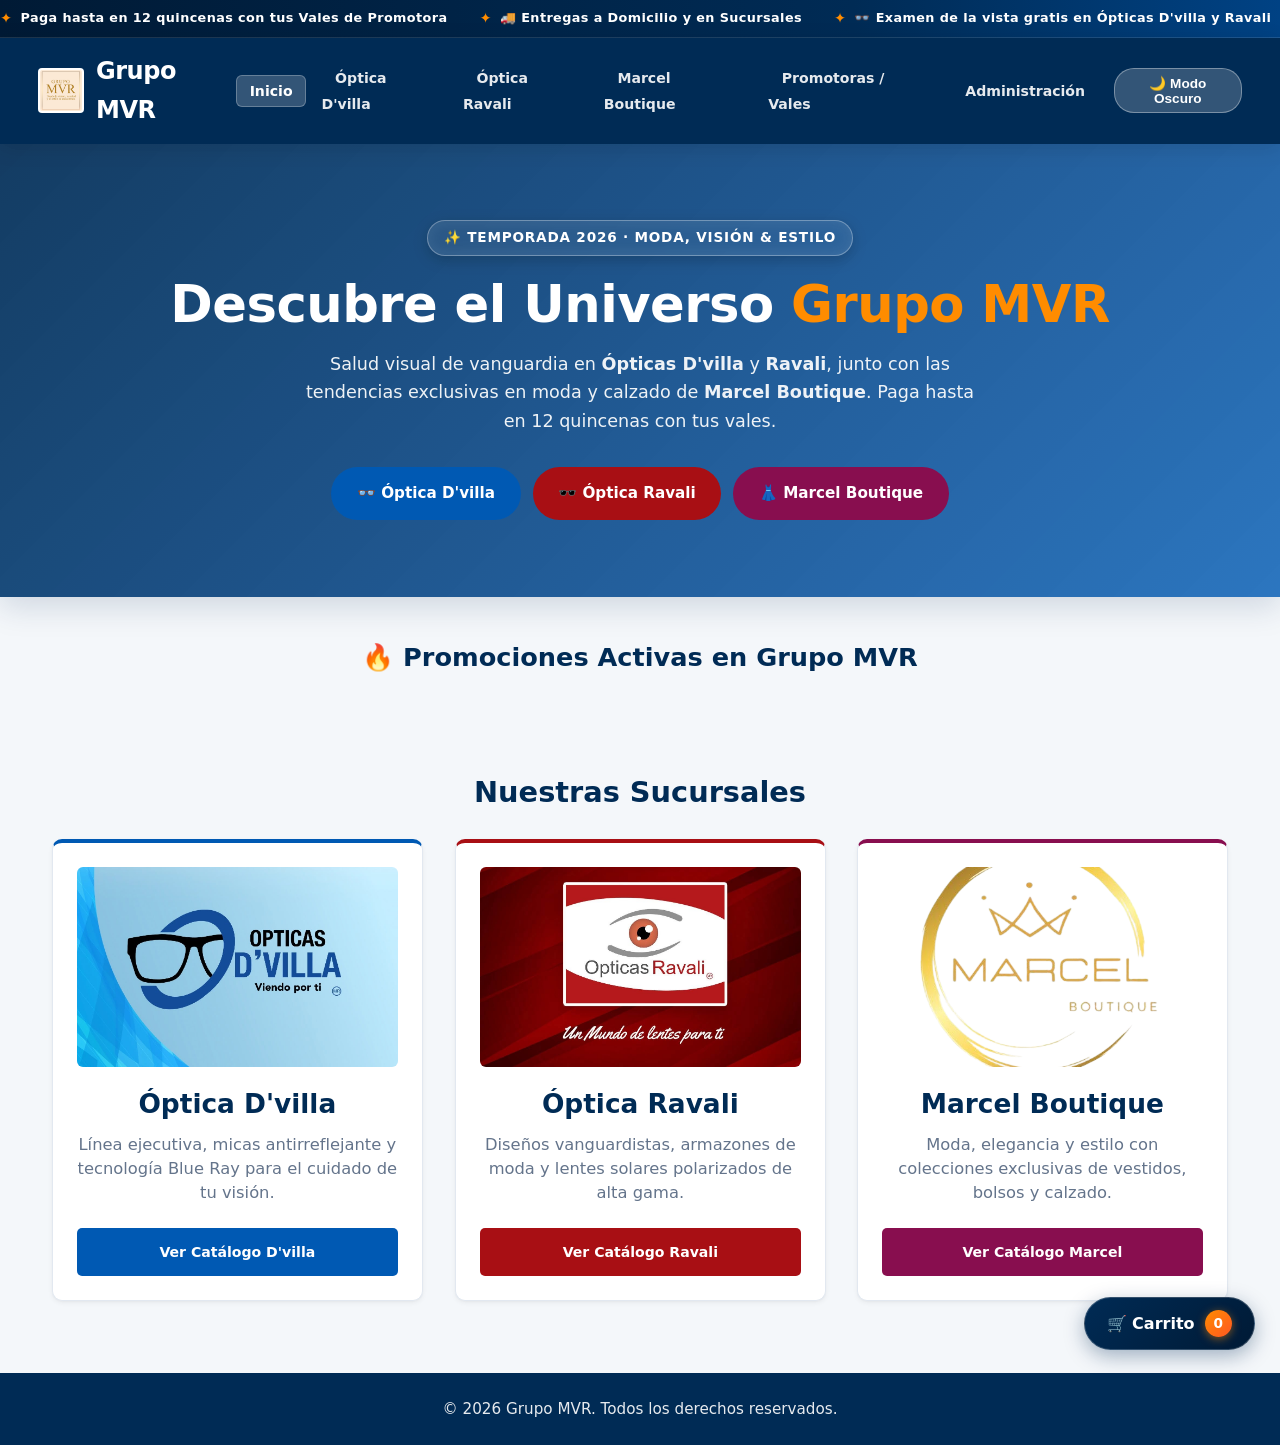
==== index.html @ c23184fb "Optimizacion responsive movil para panel admin, modales y cache-busting v3.1" ====
<!DOCTYPE html>
<html lang="es">
<head>
    <meta charset="UTF-8">
    <meta name="viewport" content="width=device-width, initial-scale=1.0">
    <title>Grupo MVR | Inicio</title>
    <link rel="manifest" href="manifest.json">
    <meta name="theme-color" content="#002b55">
    <link rel="stylesheet" href="CSS/opticas-styles.css?v=3.1">
</head>
<body>

    <!-- ENCABEZADO PRINCIPAL -->
    <header class="main-header" style="background-color: #002b55;">
        <div class="logo">
            <a href="index.html" style="display: flex; align-items: center; gap: 12px; text-decoration: none;">
                <img src="mvr.jpg" onerror="this.onerror=null; this.src='mvr.png';" alt="Logo Grupo MVR" style="height: 45px; width: auto; object-fit: contain; border-radius: 4px; background: white; padding: 2px;">
                <h1 style="margin: 0; font-size: 1.5rem; color: white;">Grupo MVR</h1>
            </a>
        </div>
        <nav class="main-nav">
            <ul>
                <li><a href="index.html" class="active">Inicio</a></li>
                <li><a href="D´villa.html">Óptica D'villa</a></li>
                <li><a href="Ravali.html">Óptica Ravali</a></li>
                <li><a href="Marcel.html">Marcel Boutique</a></li>
                <li><a href="Promotoras.html">Promotoras / Vales</a></li>
                <li><a href="Admin.html">Administración</a></li>
            </ul>
        </nav>
    </header>

    <!-- BANNER DE BIENVENIDA CON HERO INMERSIVO -->
    <section class="hero-luxury-wrapper">
        <div class="badge-hero-pulsing">✨ Temporada 2026 · Moda, Visión & Estilo</div>
        <h2 style="font-size: clamp(2rem, 5vw, 3.2rem); font-weight: 900; margin: 0 0 1rem 0; line-height: 1.15; letter-spacing: -0.5px;">
            Descubre el Universo <span style="color: #ff8c00;">Grupo MVR</span>
        </h2>
        <p style="font-size: 1.1rem; max-width: 680px; margin: 0 auto 2rem auto; opacity: 0.92; line-height: 1.6;">
            Salud visual de vanguardia en <strong>Ópticas D'villa</strong> y <strong>Ravali</strong>, junto con las tendencias exclusivas en moda y calzado de <strong>Marcel Boutique</strong>. Paga hasta en 12 quincenas con tus vales.
        </p>
        <div style="display: flex; gap: 12px; justify-content: center; flex-wrap: wrap;">
            <a href="D´villa.html" class="btn btn-shimmer-shine" style="background-color: #0059b3; color: white; padding: 0.9rem 1.6rem; border-radius: 30px; text-decoration: none; font-weight: 800; font-size: 0.95rem;">
                👓 Óptica D'villa
            </a>
            <a href="Ravali.html" class="btn btn-shimmer-shine" style="background-color: #a80f14; color: white; padding: 0.9rem 1.6rem; border-radius: 30px; text-decoration: none; font-weight: 800; font-size: 0.95rem;">
                🕶️ Óptica Ravali
            </a>
            <a href="Marcel.html" class="btn btn-shimmer-shine" style="background-color: #880e4f; color: white; padding: 0.9rem 1.6rem; border-radius: 30px; text-decoration: none; font-weight: 800; font-size: 0.95rem;">
                👗 Marcel Boutique
            </a>
        </div>
    </section>

    <!-- CONTENEDOR DINÁMICO DE PROMOCIONES GLOBALES EN EL INICIO -->
    <div style="max-width: 1000px; margin: 2.5rem auto; padding: 0 1rem;">
        <h3 style="text-align: center; color: var(--color-primary); margin-bottom: 1.2rem; font-size: 1.6rem; font-weight: 800;">🔥 Promociones Activas en Grupo MVR</h3>
        <div id="contenedorPromosInicio"></div>
    </div>

    <!-- SECCIÓN DE SUCURSALES -->
    <main>
        <h3 style="text-align: center; color: #002b55; margin-top: 2rem; font-size: 1.8rem;">Nuestras Sucursales</h3>
        <section class="grid-sucursales">
            
            <!-- ÓPTICA D'VILLA -->
            <div class="card-sucursal" style="border-top: 4px solid #0059b3;">
                <div>
                    <img src="dvilla.jpg" onerror="this.src='https://via.placeholder.com/300x200?text=Optica+Dvilla'" alt="Óptica D'villa">
                    <h3>Óptica D'villa</h3>
                    <p>Línea ejecutiva, micas antirreflejante y tecnología Blue Ray para el cuidado de tu visión.</p>
                </div>
                <div>
                    <a href="D´villa.html" class="btn" style="background-color: #0059b3; color: white; display: block; padding: 0.8rem; text-decoration: none; border-radius: 5px; font-weight: bold;">Ver Catálogo D'villa</a>
                </div>
            </div>

            <!-- Óptica RAVALI -->
            <div class="card-sucursal" style="border-top: 4px solid #a80f14;">
                <div>
                    <img src="ravali.jpg" onerror="this.src='https://via.placeholder.com/300x200?text=Optica+Ravali'" alt="Óptica Ravali">
                    <h3>Óptica Ravali</h3>
                    <p>Diseños vanguardistas, armazones de moda y lentes solares polarizados de alta gama.</p>
                </div>
                <div>
                    <a href="Ravali.html" class="btn" style="background-color: #a80f14; color: white; display: block; padding: 0.8rem; text-decoration: none; border-radius: 5px; font-weight: bold;">Ver Catálogo Ravali</a>
                </div>
            </div>

            <!-- MARCEL BOUTIQUE -->
            <div class="card-sucursal" style="border-top: 4px solid #880e4f;">
                <div>
                    <img src="marcel.png" onerror="this.src='https://via.placeholder.com/300x200?text=Marcel+Boutique'" alt="Marcel Boutique">
                    <h3>Marcel Boutique</h3>
                    <p>Moda, elegancia y estilo con colecciones exclusivas de vestidos, bolsos y calzado.</p>
                </div>
                <div>
                    <a href="Marcel.html" class="btn" style="background-color: #880e4f; color: white; display: block; padding: 0.8rem; text-decoration: none; border-radius: 5px; font-weight: bold;">Ver Catálogo Marcel</a>
                </div>
            </div>

        </section>
    </main>

    <!-- BOTÓN Y MODAL FLOTANTE DEL CARRITO GLOBAL -->
    <div id="btnFlotanteCarrito" class="btn-flotante-carrito" onclick="abrirCarritoGlobal()">
        🛒 Carrito <span id="contadorCarrito" class="contador-carrito">0</span>
    </div>

    <div id="modalCarritoGlobal" class="modal-overlay">
        <div class="modal-content">
            <span class="cerrar-modal" onclick="cerrarCarritoGlobal()">&times;</span>
            <h3 style="color: var(--color-primary); margin-top: 0; font-size: 1.4rem;">🛍️ Tu Carrito Global MVR</h3>
            
            <div id="listaProductosCarrito" style="margin: 1rem 0; max-height: 250px; overflow-y: auto; border-bottom: 1px solid var(--color-border); padding-bottom: 1rem;">
                <!-- Productos del carrito -->
            </div>

            <div style="display: flex; justify-content: space-between; font-size: 1.2rem; font-weight: bold; color: var(--color-primary); margin-bottom: 1.5rem;">
                <span>Total a Pagar:</span>
                <span id="totalCarritoMxn" style="color: var(--color-primary);">$0.00 MXN</span>
            </div>

            <div style="display: flex; flex-direction: column; gap: 10px;">
                <button class="btn btn-secondary" onclick="enviarPedidoWhatsApp()" style="font-size: 1rem; width: 100%;">
                    💬 Enviar Pedido por WhatsApp
                </button>
                <button class="btn" onclick="vaciarCarrito()" style="background-color: #a80f14; color: white; font-size: 0.9rem; width: 100%;">
                    🗑️ Vaciar Carrito
                </button>
            </div>
        </div>
    </div>

    <!-- PIE DE PÁGINA -->
    <footer style="background-color: #002b55; color: #ffffff; text-align: center; padding: 1.5rem 0; margin-top: 3rem;">
        <p style="margin: 0; font-size: 0.95rem;">&copy; 2026 Grupo MVR. Todos los derechos reservados.</p>
    </footer>

    <!-- SCRIPT CENTRALIZADO Y CARGA DE PROMOS EN EL INICIO -->
    <script src="js/api.js?v=3.1"></script>
    <script>
        window.addEventListener('DOMContentLoaded', async () => {
            const contenedor = document.getElementById('contenedorPromosInicio');
            if (!contenedor) return;

            try {
                let promos = await consumirAPI('obtenerPromociones');
                if (promos) {
                    let promosActivas = promos.filter(p => p.estado === "Activa");

                    if (promosActivas.length > 0) {
                        let htmlPromos = "";
                        promosActivas.forEach(p => {
                            let colorFondo = "#002b55";
                            if (p.sucursal === "Óptica Ravali") colorFondo = "#a80f14";
                            else if (p.sucursal === "Marcel Boutique") colorFondo = "#880e4f";
                            else if (p.sucursal === "Óptica D'villa") colorFondo = "#0059b3";

                            htmlPromos += `
                                <div style="background: ${colorFondo}; color: white; padding: 1.2rem; border-radius: 8px; margin-bottom: 1rem; box-shadow: 0 4px 10px rgba(0,0,0,0.15); display: flex; justify-content: space-between; align-items: center; flex-wrap: wrap; gap: 10px;">
                                    <div>
                                        <span style="background: #ff8c00; padding: 3px 8px; border-radius: 4px; font-size: 0.75rem; font-weight: bold; text-transform: uppercase;">${p.sucursal}</span>
                                        <h4 style="margin: 6px 0 3px 0; font-size: 1.2rem; color: #ffffff;">${p.titulo}</h4>
                                        <p style="margin: 0; font-size: 0.9rem; opacity: 0.9; color: #ffffff;">${p.descripcion}</p>
                                    </div>
                                    <a href="${p.sucursal === 'Óptica Ravali' ? 'Ravali.html' : (p.sucursal === 'Marcel Boutique' ? 'Marcel.html' : 'D´villa.html')}" style="background: white; color: ${colorFondo}; padding: 0.5rem 1rem; border-radius: 4px; text-decoration: none; font-weight: bold; font-size: 0.85rem;">Ver Sucursal &rarr;</a>
                                </div>`;
                        });
                        contenedor.innerHTML = htmlPromos;
                    } else {
                        contenedor.innerHTML = `<p style="text-align: center; color: #777; font-size: 0.95rem;">No hay promociones activas por el momento. ¡Consulta más tarde!</p>`;
                    }
                }
            } catch (error) {
                console.error("Error al cargar promociones en inicio", error);
            }
        });

        window.onclick = function(event) {
            const modalCarrito = document.getElementById('modalCarritoGlobal');
            if (event.target === modalCarrito) modalCarrito.style.display = 'none';
        };
    </script>

</body>
</html>
---- CSS/opticas-styles.css ----
/* ==========================================================================
   GRUPO MVR - SISTEMA DE DISEÑO FLUIDO Y MODERNO
   Ópticas D'villa | Óptica Ravali | Marcel Boutique | Promotoras | Admin
   ========================================================================== */

/* --------------------------------------------------------------------------
   1. VARIABLES DE DISEÑO (DESIGN TOKENS)
   -------------------------------------------------------------------------- */
:root {
    /* Identidad Corporativa Grupo MVR */
    --color-mvr-primary: #002b55;
    --color-mvr-secondary: #0059b3;
    --color-mvr-accent: #ff8c00;
    --color-mvr-success: #008060;
    
    /* Tokens Activos (por defecto Grupo MVR) */
    --color-primary: #002b55;
    --color-primary-hover: #001a35;
    --color-primary-rgb: 0, 43, 85;
    --color-primary-light: #e6f0fa;
    --color-primary-subtle: rgba(0, 43, 85, 0.08);
    --color-accent: #ff8c00;
    --color-accent-hover: #e07b00;
    --color-accent-rgb: 255, 140, 0;

    /* Sucursal: Óptica D'villa (Azul Clínico Ejecutivo) */
    --color-dvilla: #0059b3;
    --color-dvilla-hover: #004080;
    --color-dvilla-rgb: 0, 89, 179;
    --color-dvilla-light: #eef6ff;

    /* Sucursal: Óptica Ravali (Rojo Rubí Vanguardista) */
    --color-ravali: #a80f14;
    --color-ravali-hover: #7f0a0d;
    --color-ravali-rgb: 168, 15, 20;
    --color-ravali-light: #fdf2f2;

    /* Sucursal: Marcel Boutique (Magenta & Borgoña Elegante) */
    --color-marcel: #880e4f;
    --color-marcel-hover: #560027;
    --color-marcel-rgb: 136, 14, 79;
    --color-marcel-light: #fce4ec;

    /* Escala de Neutros y Superficies */
    --color-bg-app: #f4f7fa;
    --color-bg-card: #ffffff;
    --color-bg-subtle: #f8fafc;
    --color-text-main: #1e293b;
    --color-text-muted: #64748b;
    --color-text-light: #94a3b8;
    --color-border: #e2e8f0;
    --color-border-subtle: #f1f5f9;

    /* Tipografía Fluida (clamp) */
    --font-family: system-ui, -apple-system, BlinkMacSystemFont, "Segoe UI", Roboto, "Helvetica Neue", Arial, sans-serif;
    --font-size-hero: clamp(1.85rem, 4vw + 1rem, 2.6rem);
    --font-size-h1: clamp(1.45rem, 3vw + 0.5rem, 2rem);
    --font-size-h2: clamp(1.25rem, 2vw + 0.4rem, 1.65rem);
    --font-size-h3: clamp(1.05rem, 1.5vw + 0.3rem, 1.3rem);
    --font-size-body: clamp(0.92rem, 0.8vw + 0.5rem, 1.02rem);
    --font-size-sm: clamp(0.8rem, 0.6vw + 0.45rem, 0.88rem);

    /* Espaciado Fluido */
    --spacing-xs: clamp(0.25rem, 0.5vw, 0.45rem);
    --spacing-sm: clamp(0.5rem, 1vw, 0.75rem);
    --spacing-md: clamp(1rem, 2vw, 1.5rem);
    --spacing-lg: clamp(1.5rem, 3vw, 2.5rem);
    --spacing-xl: clamp(2.5rem, 4vw, 4rem);

    /* Sistema de Elevación Multicapa (Ambient + Key Shadows) */
    --shadow-xs: 0 1px 2px rgba(0, 0, 0, 0.04);
    --shadow-sm: 0 2px 5px rgba(0, 0, 0, 0.05), 0 1px 2px rgba(0, 0, 0, 0.03);
    --shadow-md: 0 6px 16px rgba(0, 0, 0, 0.07), 0 2px 4px rgba(0, 0, 0, 0.04);
    --shadow-lg: 0 12px 28px rgba(0, 0, 0, 0.09), 0 4px 10px rgba(0, 0, 0, 0.05);
    --shadow-xl: 0 20px 38px rgba(0, 0, 0, 0.12), 0 8px 16px rgba(0, 0, 0, 0.06);
    --shadow-2xl: 0 25px 50px -12px rgba(0, 0, 0, 0.25), 0 10px 20px -5px rgba(0, 0, 0, 0.15);
    --shadow-glow: 0 0 20px rgba(var(--color-primary-rgb), 0.28);
    --shadow-glow-accent: 0 0 20px rgba(var(--color-accent-rgb), 0.35);

    /* Esquinas y Bordes */
    --radius-sm: 6px;
    --radius-md: 10px;
    --radius-lg: 16px;
    --radius-xl: 22px;
    --radius-full: 9999px;

    /* Curvas de Transición Modernas */
    --ease-spring: cubic-bezier(0.34, 1.56, 0.64, 1);
    --ease-smooth: cubic-bezier(0.25, 0.8, 0.25, 1);
    --ease-out-expo: cubic-bezier(0.16, 1, 0.3, 1);
    --duration-fast: 0.18s;
    --duration-normal: 0.3s;
    --duration-slow: 0.5s;
}

/* --------------------------------------------------------------------------
   MODO OSCURO / DARK MODE LUXURY
   -------------------------------------------------------------------------- */
[data-theme="dark"] {
    --color-bg-app: #080e1e;
    --color-bg-card: #0f1935;
    --color-bg-subtle: #0b1329;
    --color-text-main: #f8fafc;
    --color-text-muted: #94a3b8;
    --color-text-light: #64748b;
    --color-border: #1e294b;
    --color-border-subtle: #172342;
    --shadow-sm: 0 2px 5px rgba(0, 0, 0, 0.4);
    --shadow-md: 0 6px 16px rgba(0, 0, 0, 0.5);
    --shadow-lg: 0 12px 28px rgba(0, 0, 0, 0.6);
}

[data-theme="dark"] body {
    background-color: var(--color-bg-app);
    color: var(--color-text-main);
}

[data-theme="dark"] .main-header {
    background-color: #050a17 !important;
    border-bottom: 1px solid #1e294b;
}

[data-theme="dark"] .hero {
    background-color: #0b1329 !important;
    color: #f8fafc !important;
}

[data-theme="dark"] .card-producto, 
[data-theme="dark"] .card-sucursal,
[data-theme="dark"] .form-container,
[data-theme="dark"] .cartera-container,
[data-theme="dark"] .card-resumen,
[data-theme="dark"] .modal-content,
[data-theme="dark"] .kpi-card-promotora,
[data-theme="dark"] .search-toolbar-box {
    background-color: var(--color-bg-card) !important;
    border-color: var(--color-border) !important;
    color: var(--color-text-main) !important;
}

[data-theme="dark"] .tabla-admin,
[data-theme="dark"] .tabla-cartera,
[data-theme="dark"] .tabla-quincenas {
    background-color: var(--color-bg-card) !important;
    color: var(--color-text-main) !important;
}

[data-theme="dark"] .tabla-admin th,
[data-theme="dark"] .tabla-cartera th,
[data-theme="dark"] .tabla-quincenas th {
    background-color: #050a17 !important;
    color: #94a3b8 !important;
}

[data-theme="dark"] .tabla-admin td,
[data-theme="dark"] .tabla-cartera td,
[data-theme="dark"] .tabla-quincenas td {
    border-color: #1e294b !important;
}

[data-theme="dark"] input,
[data-theme="dark"] select,
[data-theme="dark"] textarea {
    background-color: #0b1329 !important;
    color: #f8fafc !important;
    border-color: #1e294b !important;
}

/* --------------------------------------------------------------------------
   2. TEMATIZACIÓN MODULAR POR SUCURSAL
   -------------------------------------------------------------------------- */
/* Óptica D'villa */
body.pagina-dvilla, .tema-dvilla {
    --color-primary: var(--color-dvilla);
    --color-primary-hover: var(--color-dvilla-hover);
    --color-primary-rgb: var(--color-dvilla-rgb);
    --color-primary-light: var(--color-dvilla-light);
}

/* Óptica Ravali */
body.pagina-ravali, .tema-ravali {
    --color-primary: var(--color-ravali);
    --color-primary-hover: var(--color-ravali-hover);
    --color-primary-rgb: var(--color-ravali-rgb);
    --color-primary-light: var(--color-ravali-light);
}

/* Marcel Boutique */
body.pagina-marcel, .tema-marcel {
    --color-primary: var(--color-marcel);
    --color-primary-hover: var(--color-marcel-hover);
    --color-primary-rgb: var(--color-marcel-rgb);
    --color-primary-light: var(--color-marcel-light);
}

/* Portal de Promotoras */
body.pagina-promotoras {
    --color-primary: var(--color-mvr-primary);
    --color-primary-hover: #001a35;
    --color-primary-rgb: 0, 43, 85;
    --color-primary-light: #e6f0fa;
}

/* Panel de Administración */
body.pagina-admin {
    --color-primary: var(--color-mvr-primary);
    --color-primary-hover: #001a35;
    --color-primary-rgb: 0, 43, 85;
    --color-primary-light: #f0f4f8;
}

/* --------------------------------------------------------------------------
   3. RESET Y ESTILOS BASE
   -------------------------------------------------------------------------- */
*, *::before, *::after {
    box-sizing: border-box;
    margin: 0;
    padding: 0;
}

html {
    scroll-behavior: smooth;
    text-size-adjust: 100%;
    -webkit-text-size-adjust: 100%;
}

body {
    font-family: var(--font-family);
    font-size: var(--font-size-body);
    line-height: 1.6;
    color: var(--color-text-main);
    background-color: var(--color-bg-app);
    min-height: 100vh;
    display: flex;
    flex-direction: column;
    overflow-x: hidden;
    -webkit-font-smoothing: antialiased;
    -moz-osx-font-smoothing: grayscale;
    animation: pageFadeIn 0.4s var(--ease-out-expo) forwards;
}

main {
    flex: 1 0 auto;
}

img {
    max-width: 100%;
    height: auto;
    display: block;
}

/* Enfoque accesible */
:focus-visible {
    outline: 2px solid var(--color-primary);
    outline-offset: 2px;
}

/* --------------------------------------------------------------------------
   4. ENCABEZADO Y NAVEGACIÓN FLUIDA
   -------------------------------------------------------------------------- */
.main-header {
    background-color: var(--color-mvr-primary);
    color: #ffffff;
    display: flex;
    justify-content: space-between;
    align-items: center;
    padding: 0.9rem clamp(1rem, 3vw, 2.5rem);
    box-shadow: 0 4px 20px rgba(0, 0, 0, 0.12);
    position: sticky;
    top: 0;
    z-index: 100;
    transition: background-color var(--duration-normal) var(--ease-smooth);
}

body.pagina-dvilla .main-header {
    background-color: #003366;
}

body.pagina-ravali .main-header {
    background-color: #7f0a0d;
}

body.pagina-marcel .main-header {
    background-color: #560027;
}

.main-header .logo h1 {
    font-size: var(--font-size-h1);
    color: #ffffff;
    font-weight: 700;
    letter-spacing: -0.02em;
}

.main-nav ul {
    display: flex;
    list-style: none;
    gap: clamp(0.5rem, 1.2vw, 1.25rem);
    align-items: center;
    margin: 0;
    padding: 0;
}

.main-nav a {
    color: rgba(255, 255, 255, 0.9);
    text-decoration: none;
    font-weight: 600;
    font-size: var(--font-size-sm);
    padding: 0.5rem 0.85rem;
    border-radius: var(--radius-sm);
    transition: all var(--duration-fast) var(--ease-smooth);
    position: relative;
}

.main-nav a:hover {
    color: #ffffff;
    background-color: rgba(255, 255, 255, 0.12);
    transform: translateY(-1px);
}

.main-nav a.active {
    color: #ffffff;
    background-color: rgba(255, 255, 255, 0.2);
    box-shadow: inset 0 0 0 1px rgba(255, 255, 255, 0.25);
}

/* --------------------------------------------------------------------------
   5. SECCIÓN HERO FLUIDA
   -------------------------------------------------------------------------- */
.hero {
    background-color: var(--color-primary-light);
    padding: clamp(2.5rem, 5vw, 4.5rem) clamp(1rem, 3vw, 2rem);
    text-align: center;
    border-bottom: 1px solid rgba(var(--color-primary-rgb), 0.15);
    position: relative;
    overflow: hidden;
}

.hero h2 {
    font-size: var(--font-size-hero);
    margin-bottom: 0.6rem;
    color: var(--color-primary);
    font-weight: 800;
    letter-spacing: -0.025em;
    line-height: 1.2;
}

.hero p {
    font-size: var(--font-size-body);
    color: var(--color-text-muted);
    max-width: 720px;
    margin: 0 auto;
}

.hero-btns {
    margin-top: var(--spacing-md);
    display: flex;
    justify-content: center;
    gap: 1rem;
    flex-wrap: wrap;
}

/* --------------------------------------------------------------------------
   6. CONTENEDORES Y REJILLAS FLUIDAS (GRIDS)
   -------------------------------------------------------------------------- */
.grid-sucursales, 
.grid-productos, 
.dashboard-grid {
    display: grid;
    grid-template-columns: repeat(auto-fit, minmax(280px, 1fr));
    gap: clamp(1.25rem, 2.5vw, 2rem);
    padding: var(--spacing-md) clamp(1rem, 2.5vw, 2rem);
    max-width: 1240px;
    margin: 0 auto;
    width: 100%;
}

.grid-pagos {
    display: grid;
    grid-template-columns: repeat(auto-fit, minmax(290px, 1fr));
    gap: clamp(1.2rem, 2vw, 2rem);
    margin-top: var(--spacing-md);
    max-width: 1200px;
    margin-left: auto;
    margin-right: auto;
}

/* --------------------------------------------------------------------------
   7. TARJETAS CON ANIMACIÓN DE ENTRADA Y ELEVACIÓN EN HOVER
   -------------------------------------------------------------------------- */

@keyframes cardSlideUp {
    from {
        opacity: 0;
        transform: translate3d(0, 24px, 0) scale(0.98);
    }
    to {
        opacity: 1;
        transform: translate3d(0, 0, 0) scale(1);
    }
}

.card-producto:nth-child(1), .card-sucursal:nth-child(1) { animation-delay: 0.04s; }
.card-producto:nth-child(2), .card-sucursal:nth-child(2) { animation-delay: 0.08s; }
.card-producto:nth-child(3), .card-sucursal:nth-child(3) { animation-delay: 0.12s; }
.card-producto:nth-child(4), .card-sucursal:nth-child(4) { animation-delay: 0.16s; }
.card-producto:nth-child(5) { animation-delay: 0.20s; }
.card-producto:nth-child(6) { animation-delay: 0.24s; }
.card-producto:nth-child(7) { animation-delay: 0.28s; }
.card-producto:nth-child(8) { animation-delay: 0.32s; }
.card-producto:nth-child(9) { animation-delay: 0.36s; }
.card-producto:nth-child(10) { animation-delay: 0.40s; }
.card-producto:nth-child(11) { animation-delay: 0.44s; }
.card-producto:nth-child(12) { animation-delay: 0.48s; }

.card-producto {
    background: var(--color-bg-card);
    border: 1px solid var(--color-border);
    border-top: 4px solid var(--color-primary);
    border-radius: var(--radius-md);
    padding: 1.25rem;
    text-align: center;
    box-shadow: var(--shadow-sm);
    display: flex;
    flex-direction: column;
    justify-content: space-between;
    position: relative;
    overflow: hidden;
    animation: cardSlideUp 0.5s var(--ease-out-expo) both;
    transition: transform var(--duration-normal) var(--ease-smooth),
                box-shadow var(--duration-normal) var(--ease-smooth),
                border-color var(--duration-normal) var(--ease-smooth);
    will-change: transform, box-shadow;
}

.card-producto:hover {
    transform: translateY(-8px) scale(1.015);
    box-shadow: var(--shadow-xl), 0 0 0 1px rgba(var(--color-primary-rgb), 0.15);
    border-color: rgba(var(--color-primary-rgb), 0.3);
}

.img-container {
    width: 100%;
    height: 220px;
    overflow: hidden;
    border-radius: var(--radius-sm);
    margin-bottom: 1rem;
    background-color: var(--color-bg-subtle);
    position: relative;
}

.card-producto img {
    width: 100%;
    height: 100%;
    object-fit: cover;
    transition: transform 0.6s var(--ease-smooth), filter 0.6s var(--ease-smooth);
    will-change: transform;
}

.card-producto:hover img {
    transform: scale(1.08);
}

.card-producto h3 {
    margin: 0.5rem 0 0.35rem 0;
    color: var(--color-text-main);
    font-size: var(--font-size-h3);
    font-weight: 700;
}

.card-producto p {
    color: var(--color-text-muted);
    font-size: var(--font-size-sm);
    line-height: 1.45;
    margin-bottom: 1rem;
}

.precio {
    font-size: 1.35rem;
    color: var(--color-primary);
    font-weight: 800;
    margin-bottom: 1rem;
    letter-spacing: -0.01em;
}

.botones-card {
    display: flex;
    flex-direction: column;
    gap: 8px;
}

.card-sucursal {
    background: var(--color-bg-card);
    border: 1px solid var(--color-border);
    border-radius: var(--radius-md);
    padding: 1.5rem;
    text-align: center;
    box-shadow: var(--shadow-sm);
    display: flex;
    flex-direction: column;
    justify-content: space-between;
    position: relative;
    overflow: hidden;
    animation: cardSlideUp 0.5s var(--ease-out-expo) both;
    transition: transform var(--duration-normal) var(--ease-smooth),
                box-shadow var(--duration-normal) var(--ease-smooth),
                border-color var(--duration-normal) var(--ease-smooth);
}

.card-sucursal:hover {
    transform: translateY(-8px) scale(1.015);
    box-shadow: var(--shadow-xl);
}

.card-sucursal img {
    width: 100%;
    height: 200px;
    object-fit: cover;
    border-radius: var(--radius-sm);
    margin-bottom: 1rem;
    transition: transform 0.6s var(--ease-smooth);
}

.card-sucursal:hover img {
    transform: scale(1.06);
}

.card-sucursal h3 {
    margin: 0.5rem 0;
    color: var(--color-primary);
    font-size: var(--font-size-h2);
    font-weight: 700;
}

.card-sucursal p {
    color: var(--color-text-muted);
    font-size: var(--font-size-body);
    line-height: 1.45;
    margin-bottom: 1.5rem;
}

.pago-item, .card-resumen {
    background: var(--color-bg-card);
    padding: 1.6rem;
    border-radius: var(--radius-md);
    border: 1px solid var(--color-border);
    box-shadow: var(--shadow-sm);
    text-align: left;
    transition: transform var(--duration-normal) var(--ease-smooth),
                box-shadow var(--duration-normal) var(--ease-smooth);
}

.pago-item:hover, .card-resumen:hover {
    transform: translateY(-5px);
    box-shadow: var(--shadow-lg);
}

.pago-item.destacado {
    border: 2px solid var(--color-mvr-success);
    background: #e6fffa;
}

/* --------------------------------------------------------------------------
   8. SISTEMA DE BOTONES Y FEEDBACK TÁCTIL/VISUAL
   -------------------------------------------------------------------------- */
.btn, 
.btn-primary, 
.btn-secondary, 
.btn-secundario, 
.btn-ubicacion-dvilla, 
.btn-ubicacion-ravali,
.btn-acordeon,
.btn-accion {
    display: inline-flex;
    align-items: center;
    justify-content: center;
    gap: 8px;
    padding: 0.75rem 1.4rem;
    text-decoration: none;
    border-radius: var(--radius-sm);
    font-weight: 700;
    font-size: var(--font-size-sm);
    cursor: pointer;
    border: none;
    position: relative;
    overflow: hidden;
    transition: transform var(--duration-fast) var(--ease-spring),
                box-shadow var(--duration-normal) var(--ease-smooth),
                background-color var(--duration-fast) ease,
                color var(--duration-fast) ease,
                filter var(--duration-fast) ease;
    user-select: none;
    -webkit-user-select: none;
}

.btn:hover, 
.btn-primary:hover, 
.btn-secondary:hover, 
.btn-secundario:hover,
.btn-ubicacion-dvilla:hover, 
.btn-ubicacion-ravali:hover,
.btn-accion:hover {
    transform: translateY(-3px) scale(1.015);
    box-shadow: 0 8px 18px rgba(0, 0, 0, 0.18);
    filter: brightness(1.06);
}

.btn:active, 
.btn-primary:active, 
.btn-secondary:active, 
.btn-secundario:active,
.btn-ubicacion-dvilla:active, 
.btn-ubicacion-ravali:active,
.btn-accion:active {
    transform: translateY(2px) scale(0.97);
    box-shadow: 0 2px 6px rgba(0, 0, 0, 0.12);
    filter: brightness(0.96);
}

.btn-primary { 
    background-color: var(--color-primary); 
    color: #ffffff; 
}

.btn-primary:hover {
    background-color: var(--color-primary-hover);
}

.btn-secondary { 
    background-color: var(--color-mvr-success); 
    color: #ffffff; 
}

.btn-secondary:hover {
    background-color: #005942;
}

.btn-secundario {
    background-color: var(--color-primary-light);
    color: var(--color-primary);
    border: 2px solid var(--color-primary);
    padding: 0.7rem 1rem;
}

.btn-secundario:hover {
    background-color: var(--color-primary);
    color: #ffffff;
}

/* --------------------------------------------------------------------------
   9. BARRA DE BÚSQUEDA Y FILTROS TIPO PÍLDORA
   -------------------------------------------------------------------------- */
.filtros-container {
    max-width: 900px;
    margin: var(--spacing-md) auto 0 auto;
    padding: 0 clamp(1rem, 2.5vw, 1.5rem);
    display: flex;
    flex-wrap: wrap;
    gap: 1rem;
    justify-content: space-between;
    align-items: center;
}

.buscador-input {
    flex: 1;
    min-width: 260px;
    padding: 0.85rem 1.2rem;
    border: 2px solid var(--color-border);
    border-radius: var(--radius-full);
    font-size: var(--font-size-body);
    font-family: inherit;
    background-color: #ffffff;
    color: var(--color-text-main);
    box-shadow: var(--shadow-xs);
    transition: border-color var(--duration-fast) ease,
                box-shadow var(--duration-fast) ease,
                transform var(--duration-fast) ease;
}

.buscador-input:focus {
    outline: none;
    border-color: var(--color-primary);
    box-shadow: 0 0 0 4px rgba(var(--color-primary-rgb), 0.18), var(--shadow-sm);
    transform: translateY(-1px);
}

.filtro-btns {
    display: flex;
    gap: 8px;
    background: #e2e8f0;
    padding: 4px;
    border-radius: var(--radius-full);
}

.btn-filtro {
    background: transparent;
    border: none;
    padding: 0.65rem 1.25rem;
    border-radius: var(--radius-full);
    font-weight: 700;
    font-size: var(--font-size-sm);
    color: var(--color-text-muted);
    cursor: pointer;
    transition: all var(--duration-fast) var(--ease-spring);
    user-select: none;
}

.btn-filtro:hover {
    color: var(--color-primary);
    background: rgba(255, 255, 255, 0.6);
    transform: translateY(-1px);
}

.btn-filtro.activo {
    background: var(--color-primary);
    color: #ffffff;
    box-shadow: 0 4px 12px rgba(var(--color-primary-rgb), 0.35);
    transform: scale(1.02);
}

.btn-filtro:active {
    transform: scale(0.96);
}

/* --------------------------------------------------------------------------
   10. VENTANAS MODALES CON ZOOM ELEGANTE Y BACKDROP BLUR
   -------------------------------------------------------------------------- */
@keyframes modalOverlayFade {
    from { opacity: 0; }
    to { opacity: 1; }
}

@keyframes modalZoomIn {
    from {
        opacity: 0;
        transform: scale(0.88) translateY(24px);
    }
    to {
        opacity: 1;
        transform: scale(1) translateY(0);
    }
}

.modal-overlay {
    display: none;
    position: fixed;
    inset: 0;
    width: 100%;
    height: 100%;
    background-color: rgba(10, 25, 47, 0.65);
    backdrop-filter: blur(8px);
    -webkit-backdrop-filter: blur(8px);
    z-index: 2000;
    justify-content: center;
    align-items: center;
    padding: 1rem;
    animation: modalOverlayFade 0.25s var(--ease-smooth) forwards;
}

.modal-content {
    background-color: #ffffff;
    padding: clamp(1.5rem, 3vw, 2.2rem);
    border-radius: var(--radius-lg);
    max-width: 480px;
    width: 100%;
    position: relative;
    box-shadow: var(--shadow-2xl);
    border-top: 5px solid var(--color-primary);
    animation: modalZoomIn 0.35s var(--ease-spring) forwards;
    max-height: 90vh;
    overflow-y: auto;
}

.cerrar-modal {
    position: absolute;
    top: 14px;
    right: 18px;
    width: 34px;
    height: 34px;
    display: flex;
    align-items: center;
    justify-content: center;
    border-radius: var(--radius-full);
    background: #f1f5f9;
    font-size: 1.4rem;
    font-weight: bold;
    color: #64748b;
    cursor: pointer;
    transition: all var(--duration-fast) var(--ease-smooth);
    line-height: 1;
}

.cerrar-modal:hover {
    background-color: rgba(var(--color-primary-rgb), 0.12);
    color: var(--color-primary);
    transform: rotate(90deg) scale(1.12);
}

.cerrar-modal:active {
    transform: rotate(90deg) scale(0.92);
}

.promo-box {
    background-color: #fff8eb;
    border-left: 4px solid var(--color-accent);
    padding: 1rem 1.2rem;
    margin: 1rem 0;
    border-radius: var(--radius-sm);
    font-size: var(--font-size-sm);
    color: #92400e;
    box-shadow: var(--shadow-xs);
}

.tabla-quincenas {
    width: 100%;
    border-collapse: collapse;
    margin-bottom: 1.5rem;
    font-size: var(--font-size-sm);
}

.tabla-quincenas th, 
.tabla-quincenas td {
    padding: 0.75rem 0.9rem;
    border-bottom: 1px solid var(--color-border);
    text-align: left;
}

.tabla-quincenas th { 
    color: var(--color-primary); 
    border-bottom: 2px solid var(--color-primary);
    font-weight: 700;
}

.fila-destacada { 
    background-color: var(--color-primary-light); 
    font-weight: bold; 
    border-left: 3px solid var(--color-primary);
}

/* --------------------------------------------------------------------------
   11. BOTÓN FLOTANTE DEL CARRITO Y EFECTOS DINÁMICOS
   -------------------------------------------------------------------------- */
@keyframes cartPulseGlow {
    0%, 100% {
        box-shadow: 0 6px 20px rgba(var(--color-primary-rgb), 0.35), 0 0 0 0 rgba(var(--color-accent-rgb), 0.4);
        transform: translateY(0);
    }
    50% {
        box-shadow: 0 10px 28px rgba(var(--color-primary-rgb), 0.45), 0 0 0 8px rgba(var(--color-accent-rgb), 0);
        transform: translateY(-3px);
    }
}

@keyframes badgePop {
    0% { transform: scale(1); }
    40% { transform: scale(1.35) rotate(-6deg); }
    70% { transform: scale(0.92) rotate(4deg); }
    100% { transform: scale(1) rotate(0deg); }
}

.btn-flotante-carrito, #btnFlotanteCarrito {
    position: fixed !important;
    bottom: 95px !important;
    right: 25px !important;
    background: linear-gradient(135deg, var(--color-primary) 0%, var(--color-primary-hover) 100%) !important;
    color: #ffffff !important;
    border-radius: var(--radius-full) !important;
    padding: 12px 22px !important;
    font-size: 1rem !important;
    font-weight: 700 !important;
    text-decoration: none !important;
    box-shadow: 0 6px 20px rgba(var(--color-primary-rgb), 0.35) !important;
    display: flex !important;
    align-items: center !important;
    gap: 10px !important;
    z-index: 1000 !important;
    cursor: pointer !important;
    border: 1px solid rgba(255, 255, 255, 0.2) !important;
    animation: cartPulseGlow 3.5s ease-in-out infinite !important;
    transition: transform var(--duration-normal) var(--ease-spring),
                box-shadow var(--duration-normal) var(--ease-smooth),
                filter var(--duration-fast) ease !important;
    backdrop-filter: blur(4px);
    user-select: none;
}

.btn-flotante-carrito:hover, #btnFlotanteCarrito:hover {
    transform: translateY(-5px) scale(1.06) !important;
    box-shadow: 0 12px 30px rgba(var(--color-primary-rgb), 0.5), 0 0 0 2px rgba(255, 255, 255, 0.4) !important;
    filter: brightness(1.08) !important;
}

.btn-flotante-carrito:active, #btnFlotanteCarrito:active {
    transform: translateY(1px) scale(0.96) !important;
    box-shadow: 0 3px 10px rgba(var(--color-primary-rgb), 0.3) !important;
}

.contador-carrito, #contadorCarrito {
    background: linear-gradient(135deg, #ff8c00, #ff5722) !important;
    color: #ffffff !important;
    padding: 3px 9px !important;
    border-radius: var(--radius-full) !important;
    font-size: 0.85rem !important;
    font-weight: 800 !important;
    box-shadow: 0 2px 8px rgba(255, 140, 0, 0.5) !important;
    transition: transform 0.3s var(--ease-spring) !important;
    display: inline-block !important;
}

.btn-whatsapp, .btn-whatsapp-soporte {
    position: fixed !important;
    bottom: 25px !important;
    right: 25px !important;
    background: linear-gradient(135deg, #25d366, #128c7e) !important;
    color: #ffffff !important;
    border-radius: var(--radius-full) !important;
    padding: 12px 22px !important;
    font-size: 1rem !important;
    font-weight: 700 !important;
    text-decoration: none !important;
    box-shadow: 0 6px 20px rgba(37, 211, 102, 0.35) !important;
    z-index: 1000 !important;
    display: flex !important;
    align-items: center !important;
    gap: 10px !important;
    cursor: pointer !important;
    border: 1px solid rgba(255, 255, 255, 0.25) !important;
    transition: transform var(--duration-normal) var(--ease-spring),
                box-shadow var(--duration-normal) var(--ease-smooth) !important;
    user-select: none;
}

.btn-whatsapp:hover, .btn-whatsapp-soporte:hover {
    transform: translateY(-5px) scale(1.06) !important;
    box-shadow: 0 12px 28px rgba(37, 211, 102, 0.5) !important;
}

.btn-whatsapp:active, .btn-whatsapp-soporte:active {
    transform: translateY(1px) scale(0.96) !important;
    box-shadow: 0 3px 10px rgba(37, 211, 102, 0.3) !important;
}

/* --------------------------------------------------------------------------
   12. FORMULARIOS, PROMOTORAS Y ADMINISTRACIÓN
   -------------------------------------------------------------------------- */
.form-container, .cartera-container, .login-promotora-container {
    max-width: 680px;
    margin: var(--spacing-md) auto;
    background: var(--color-bg-card);
    padding: clamp(1.5rem, 4vw, 2.5rem);
    border-radius: var(--radius-lg);
    box-shadow: var(--shadow-md);
    border: 1px solid var(--color-border);
}

.form-grid {
    display: grid;
    grid-template-columns: repeat(auto-fit, minmax(260px, 1fr));
    gap: 1.2rem;
}

.form-group { 
    text-align: left; 
    margin-bottom: 1rem; 
}

.form-group.full-width { 
    grid-column: 1 / -1; 
}

.form-group label {
    display: block;
    margin-bottom: 0.4rem;
    font-weight: 700;
    color: var(--color-primary);
    font-size: var(--font-size-sm);
}

.form-group input, 
.form-group select,
.form-group textarea {
    width: 100%;
    padding: 0.8rem 1rem;
    border: 1.5px solid var(--color-border);
    border-radius: var(--radius-sm);
    font-size: var(--font-size-body);
    font-family: inherit;
    background: #ffffff;
    transition: border-color var(--duration-fast) ease, box-shadow var(--duration-fast) ease;
}

.form-group input:focus, 
.form-group select:focus,
.form-group textarea:focus {
    outline: none;
    border-color: var(--color-primary);
    box-shadow: 0 0 0 3px rgba(var(--color-primary-rgb), 0.15);
}

.btn-acordeon {
    width: 100%; 
    background: #ffffff; 
    color: var(--color-primary); 
    border: 2px solid var(--color-primary);
    padding: 1rem 1.2rem; 
    font-size: 1.05rem; 
    font-weight: bold; 
    border-radius: var(--radius-md);
    cursor: pointer; 
    display: flex; 
    justify-content: space-between; 
    align-items: center;
    margin-top: 1.5rem; 
    box-shadow: var(--shadow-xs);
}

.btn-acordeon:hover { 
    background-color: var(--color-primary); 
    color: #ffffff; 
}

.btn-acordeon .icono-flecha { 
    transition: transform var(--duration-normal) var(--ease-spring); 
}

.btn-acordeon.activo .icono-flecha { 
    transform: rotate(180deg); 
}

.contenido-desplegable {
    max-height: 0; 
    overflow: hidden; 
    transition: max-height 0.4s var(--ease-smooth), padding 0.3s ease;
    background: #ffffff; 
    border-radius: 0 0 var(--radius-md) var(--radius-md);
}

.admin-table, .tabla-admin, .tabla-cartera {
    width: 100%;
    border-collapse: collapse;
    margin-top: 1rem;
    font-size: var(--font-size-sm);
}

.admin-table th, .tabla-admin th, .tabla-cartera th {
    background-color: var(--color-primary);
    color: #ffffff;
    padding: 0.85rem 1rem;
    text-align: left;
    font-weight: 700;
}

.admin-table td, .tabla-admin td, .tabla-cartera td {
    padding: 0.85rem 1rem;
    border-bottom: 1px solid var(--color-border);
    vertical-align: middle;
}

.admin-table tr:hover, .tabla-admin tr:hover {
    background-color: var(--color-bg-subtle);
}

.row-dvilla { background-color: #eef6ff !important; border-left: 4px solid #0059b3 !important; }
.row-ravali { background-color: #fff0f0 !important; border-left: 4px solid #a80f14 !important; }
.row-marcel { background-color: #fff0f5 !important; border-left: 4px solid #880e4f !important; }

.badge-optica { 
    display: inline-flex; 
    align-items: center; 
    gap: 6px; 
    font-weight: bold; 
    padding: 3px 8px; 
    border-radius: var(--radius-sm); 
    font-size: 0.85rem; 
}
.badge-dvilla { color: #0059b3; background: #eef6ff; }
.badge-ravali { color: #a80f14; background: #fff0f0; }
.badge-marcel { color: #880e4f; background: #fff0f5; }

.admin-container { 
    max-width: 1250px; 
    margin: var(--spacing-md) auto; 
    background: var(--color-bg-card); 
    padding: clamp(1.5rem, 3vw, 2.5rem); 
    border-radius: var(--radius-lg); 
    box-shadow: var(--shadow-md); 
    border: 1px solid var(--color-border); 
}

.login-admin-container { 
    max-width: 460px; 
    margin: clamp(2rem, 5vw, 4rem) auto; 
    background: var(--color-bg-card); 
    padding: clamp(1.5rem, 3vw, 2.5rem); 
    border-radius: var(--radius-lg); 
    box-shadow: var(--shadow-lg); 
    border: 1px solid var(--color-border); 
}

.contenido-desplegable.abierto {
    max-height: 2500px; 
    transition: max-height 0.6s var(--ease-out-expo);
    padding: 1.5rem 1rem; 
    border: 1px solid var(--color-border); 
    border-top: none; 
    margin-bottom: 1rem;
}

.pass-badge { 
    background: #e9ecef; 
    padding: 4px 8px; 
    border-radius: var(--radius-sm); 
    font-family: monospace; 
    font-size: 1rem; 
    color: #d32f2f; 
    font-weight: bold; 
}

.alerta-stock-bajo { 
    background-color: #fff5f5 !important; 
    border: 2px solid #d32f2f; 
    color: #d32f2f; 
    font-weight: bold; 
    padding: 4px 8px; 
    border-radius: var(--radius-sm); 
    display: inline-block; 
}

/* --------------------------------------------------------------------------
   13. PIE DE PÁGINA (FOOTER)
   -------------------------------------------------------------------------- */
footer {
    background-color: var(--color-mvr-primary);
    color: #ffffff;
    text-align: center;
    padding: 1.8rem 1rem;
    margin-top: auto;
}

footer p {
    margin: 0;
    font-size: var(--font-size-sm);
    opacity: 0.9;
}

/* --------------------------------------------------------------------------
   14. ANIMACIONES GENERALES Y SKELETON LOADERS
   -------------------------------------------------------------------------- */
@keyframes pageFadeIn {
    from {
        opacity: 0;
        transform: translateY(8px);
    }
    to {
        opacity: 1;
        transform: translateY(0);
    }
}

/* Shimmer Animation para Skeleton Loaders */
@keyframes shimmer {
    0% {
        background-position: -200% 0;
    }
    100% {
        background-position: 200% 0;
    }
}

.skeleton-card {
    background: var(--color-bg-card);
    border: 1px solid var(--color-border);
    border-radius: var(--radius-md);
    padding: 1.25rem;
    display: flex;
    flex-direction: column;
    justify-content: space-between;
    min-height: 380px;
    position: relative;
    overflow: hidden;
}

.skeleton-shimmer {
    background: linear-gradient(90deg, #f0f3f6 25%, #e2e8f0 37%, #f0f3f6 63%);
    background-size: 400% 100%;
    animation: shimmer 1.6s ease-in-out infinite;
    border-radius: var(--radius-sm);
}

.skeleton-img {
    width: 100%;
    height: 220px;
    margin-bottom: 1rem;
}

.skeleton-line {
    height: 16px;
    margin-bottom: 0.6rem;
}

.skeleton-line.short {
    width: 60%;
}

.skeleton-line.medium {
    width: 80%;
}

.skeleton-btn {
    height: 40px;
    width: 100%;
    margin-top: 0.5rem;
    border-radius: var(--radius-sm);
}

/* --------------------------------------------------------------------------
   15. SELECTOR DE TALLAS INTERACTIVO (MARCEL BOUTIQUE & MODA)
   -------------------------------------------------------------------------- */
.selector-tallas-box {
    margin: 0.8rem 0;
    text-align: left;
}

.tallas-header {
    display: flex;
    justify-content: space-between;
    align-items: center;
    margin-bottom: 0.4rem;
}

.tallas-label {
    font-size: var(--font-size-sm);
    font-weight: 700;
    color: var(--color-text-main);
    display: flex;
    align-items: center;
    gap: 4px;
}

.talla-seleccionada-txt {
    font-size: var(--font-size-sm);
    font-weight: 800;
    color: var(--color-primary);
}

.tallas-list {
    display: flex;
    flex-wrap: wrap;
    gap: 6px;
}

.btn-talla {
    background: var(--color-bg-card);
    border: 1.5px solid var(--color-border);
    color: var(--color-text-main);
    padding: 5px 12px;
    border-radius: var(--radius-sm);
    font-size: 0.85rem;
    font-weight: 700;
    cursor: pointer;
    transition: all var(--duration-fast) var(--ease-spring);
    user-select: none;
}

.btn-talla:hover {
    border-color: var(--color-primary);
    color: var(--color-primary);
    transform: translateY(-2px);
    box-shadow: var(--shadow-xs);
}

.btn-talla.activo {
    background: var(--color-primary);
    color: #ffffff;
    border-color: var(--color-primary);
    transform: scale(1.06);
    box-shadow: 0 4px 10px rgba(var(--color-primary-rgb), 0.3);
}

.btn-talla:active {
    transform: scale(0.94);
}

.badge-talla {
    display: inline-block;
    background: rgba(var(--color-primary-rgb), 0.12);
    color: var(--color-primary);
    font-weight: 800;
    padding: 2px 7px;
    border-radius: 4px;
    font-size: 0.78rem;
    border: 1px solid rgba(var(--color-primary-rgb), 0.25);
    margin-left: 4px;
}

/* --------------------------------------------------------------------------
   16. NOTIFICACIONES TOAST ULTRA-MODERNAS (NON-BLOCKING ALERTS)
   -------------------------------------------------------------------------- */
.toast-container {
    position: fixed;
    top: 24px;
    right: 24px;
    z-index: 9999;
    display: flex;
    flex-direction: column;
    gap: 12px;
    pointer-events: none;
    max-width: calc(100vw - 48px);
}

@keyframes toastSlideIn {
    0% {
        opacity: 0;
        transform: translate3d(40px, 0, 0) scale(0.92);
    }
    70% {
        transform: translate3d(-6px, 0, 0) scale(1.02);
    }
    100% {
        opacity: 1;
        transform: translate3d(0, 0, 0) scale(1);
    }
}

@keyframes toastFadeOut {
    0% {
        opacity: 1;
        transform: translate3d(0, 0, 0) scale(1);
    }
    100% {
        opacity: 0;
        transform: translate3d(30px, 0, 0) scale(0.9);
    }
}

.toast-item {
    pointer-events: auto;
    background: #ffffff;
    border-left: 5px solid var(--color-mvr-success);
    border-radius: var(--radius-md);
    padding: 1rem 1.25rem;
    box-shadow: var(--shadow-xl), 0 0 0 1px rgba(0, 0, 0, 0.05);
    display: flex;
    align-items: center;
    gap: 12px;
    min-width: 320px;
    max-width: 420px;
    animation: toastSlideIn 0.4s var(--ease-spring) forwards;
    transition: all var(--duration-normal) var(--ease-smooth);
}

.toast-item.toast-marcel {
    border-left-color: var(--color-marcel);
}
.toast-item.toast-dvilla {
    border-left-color: var(--color-dvilla);
}
.toast-item.toast-ravali {
    border-left-color: var(--color-ravali);
}

.toast-icon {
    font-size: 1.4rem;
    flex-shrink: 0;
}

.toast-content {
    flex: 1;
}

.toast-title {
    font-size: 0.95rem;
    font-weight: 800;
    color: var(--color-text-main);
    margin-bottom: 2px;
}

.toast-msg {
    font-size: 0.82rem;
    color: var(--color-text-muted);
    line-height: 1.35;
}

.toast-action-btn {
    background: var(--color-primary-light);
    color: var(--color-primary);
    border: none;
    padding: 6px 12px;
    border-radius: var(--radius-sm);
    font-size: 0.8rem;
    font-weight: 800;
    cursor: pointer;
    flex-shrink: 0;
    transition: all var(--duration-fast) ease;
}

.toast-action-btn:hover {
    background: var(--color-primary);
    color: #ffffff;
    transform: scale(1.04);
}

.toast-item.hiding {
    animation: toastFadeOut 0.35s var(--ease-smooth) forwards;
}

/* --------------------------------------------------------------------------
   17. DRAWER LATERAL Y CONTROLES DEL CARRITO (+ / -)
   -------------------------------------------------------------------------- */
@keyframes cartBounceReceive {
    0% { transform: scale(1); }
    30% { transform: scale(1.22) rotate(-5deg); }
    60% { transform: scale(0.92) rotate(3deg); }
    80% { transform: scale(1.08) rotate(-2deg); }
    100% { transform: scale(1) rotate(0); }
}

.cart-bouncing {
    animation: cartBounceReceive 0.6s var(--ease-spring) !important;
}

/* Tarjeta de ítem en el Carrito */
.item-carrito-card {
    display: grid;
    grid-template-columns: 60px 1fr auto;
    gap: 12px;
    align-items: center;
    background: #ffffff;
    border: 1px solid var(--color-border);
    border-radius: var(--radius-md);
    padding: 0.75rem;
    margin-bottom: 10px;
    transition: all var(--duration-normal) var(--ease-smooth);
    box-shadow: var(--shadow-xs);
}

.item-carrito-card:hover {
    border-color: rgba(var(--color-primary-rgb), 0.3);
    box-shadow: var(--shadow-sm);
    transform: translateY(-2px);
}

@keyframes itemRemoveFade {
    0% {
        opacity: 1;
        transform: translate3d(0, 0, 0);
        max-height: 100px;
    }
    100% {
        opacity: 0;
        transform: translate3d(-40px, 0, 0);
        max-height: 0;
        margin-bottom: 0;
        padding-top: 0;
        padding-bottom: 0;
    }
}

.item-carrito-card.eliminando {
    animation: itemRemoveFade 0.35s var(--ease-out-expo) forwards;
    overflow: hidden;
}

.item-carrito-thumb {
    width: 60px;
    height: 60px;
    border-radius: var(--radius-sm);
    object-fit: cover;
    background: var(--color-bg-subtle);
    border: 1px solid var(--color-border);
}

.item-carrito-details {
    display: flex;
    flex-direction: column;
    gap: 2px;
    text-align: left;
}

.item-carrito-title {
    font-size: 0.92rem;
    font-weight: 700;
    color: var(--color-text-main);
    line-height: 1.25;
}

.item-carrito-meta {
    font-size: 0.78rem;
    color: var(--color-text-muted);
}

.item-carrito-price {
    font-size: 0.95rem;
    font-weight: 800;
    color: var(--color-primary);
    margin-top: 2px;
}

/* Controles de Cantidad (+ / -) */
.item-carrito-controls {
    display: flex;
    flex-direction: column;
    align-items: flex-end;
    gap: 6px;
}

.control-qty-box {
    display: flex;
    align-items: center;
    gap: 4px;
    background: var(--color-bg-subtle);
    border: 1px solid var(--color-border);
    border-radius: var(--radius-full);
    padding: 2px 4px;
}

.btn-qty {
    background: #ffffff;
    border: 1px solid var(--color-border);
    width: 26px;
    height: 26px;
    border-radius: var(--radius-full);
    font-weight: bold;
    font-size: 0.9rem;
    color: var(--color-text-main);
    cursor: pointer;
    display: flex;
    align-items: center;
    justify-content: center;
    transition: all var(--duration-fast) var(--ease-spring);
}

.btn-qty:hover {
    background: var(--color-primary);
    color: #ffffff;
    border-color: var(--color-primary);
    transform: scale(1.1);
}

.btn-qty:active {
    transform: scale(0.9);
}

.qty-display {
    font-size: 0.88rem;
    font-weight: 800;
    min-width: 22px;
    text-align: center;
    color: var(--color-text-main);
}

.btn-eliminar-item {
    background: transparent;
    border: none;
    color: #ef4444;
    font-size: 0.78rem;
    font-weight: 700;
    cursor: pointer;
    padding: 2px 6px;
    border-radius: 4px;
    transition: all var(--duration-fast) ease;
}

.btn-eliminar-item:hover {
    background: #fee2e2;
    color: #b91c1c;
}

/* Estado de Carrito Vacío */
.carrito-vacio-container {
    text-align: center;
    padding: 2.5rem 1rem;
    color: var(--color-text-muted);
}

.carrito-vacio-icon {
    font-size: 3rem;
    margin-bottom: 0.8rem;
    opacity: 0.6;
    animation: cartPulseGlow 3s infinite;
}

/* --------------------------------------------------------------------------
   18. BADGES DE DISPONIBILIDAD Y STOCK VIVO
   -------------------------------------------------------------------------- */
@keyframes pulseWarning {
    0%, 100% { transform: scale(1); opacity: 1; }
    50% { transform: scale(1.05); opacity: 0.85; }
}

.badge-stock-disponible {
    display: inline-flex;
    align-items: center;
    gap: 4px;
    background: #ecfdf5;
    color: #065f46;
    border: 1px solid #a7f3d0;
    padding: 3px 8px;
    border-radius: var(--radius-sm);
    font-size: 0.78rem;
    font-weight: 700;
}

.badge-stock-bajo {
    display: inline-flex;
    align-items: center;
    gap: 4px;
    background: #fffbeb;
    color: #92400e;
    border: 1px solid #fde68a;
    padding: 3px 8px;
    border-radius: var(--radius-sm);
    font-size: 0.78rem;
    font-weight: 700;
    animation: pulseWarning 2s infinite ease-in-out;
}

.badge-stock-agotado {
    display: inline-flex;
    align-items: center;
    gap: 4px;
    background: #fef2f2;
    color: #991b1b;
    border: 1px solid #fecaca;
    padding: 3px 8px;
    border-radius: var(--radius-sm);
    font-size: 0.78rem;
    font-weight: 700;
}

/* --------------------------------------------------------------------------
   19. TRATAMIENTO VISUAL ELEGANTE PARA PRODUCTOS AGOTADOS
   -------------------------------------------------------------------------- */
.card-producto.producto-agotado {
    border-color: #cbd5e1;
    background: #fafbfc;
}

.card-producto.producto-agotado .img-container {
    position: relative;
}

.card-producto.producto-agotado .img-container img {
    filter: grayscale(65%) opacity(0.85);
    transition: filter var(--duration-normal) var(--ease-smooth), transform 0.6s var(--ease-smooth);
}

.card-producto.producto-agotado:hover .img-container img {
    filter: grayscale(0%) opacity(1);
    transform: scale(1.05);
}

.ribbon-agotado {
    position: absolute;
    top: 10px;
    left: 10px;
    background: rgba(15, 23, 42, 0.75);
    backdrop-filter: blur(8px);
    -webkit-backdrop-filter: blur(8px);
    color: #ffffff;
    padding: 5px 11px;
    border-radius: var(--radius-sm);
    font-size: 0.75rem;
    font-weight: 800;
    letter-spacing: 0.5px;
    text-transform: uppercase;
    box-shadow: 0 4px 12px rgba(0, 0, 0, 0.25);
    border: 1px solid rgba(255, 255, 255, 0.22);
    z-index: 5;
    display: inline-flex;
    align-items: center;
    gap: 6px;
    animation: pageFadeIn 0.3s ease;
}

.btn-solicitar-resurtido {
    background: #ffffff;
    color: #128c7e;
    border: 2px solid #25d366;
    padding: 0.8rem 1rem;
    border-radius: var(--radius-sm);
    font-weight: 800;
    font-size: 0.9rem;
    cursor: pointer;
    display: inline-flex;
    align-items: center;
    justify-content: center;
    gap: 6px;
    width: 100%;
    text-decoration: none;
    transition: all var(--duration-fast) var(--ease-spring);
    box-shadow: 0 2px 6px rgba(37, 211, 102, 0.15);
}

.btn-solicitar-resurtido:hover {
    background: #25d366;
    color: #ffffff;
    transform: translateY(-2px);
    box-shadow: 0 6px 16px rgba(37, 211, 102, 0.35);
}

.btn-solicitar-resurtido:active {
    transform: translateY(1px) scale(0.98);
}

/* --------------------------------------------------------------------------
   20. CHECKOUT INTELIGENTE EN CARRITO Y PANEL DE PROMOTORAS
   -------------------------------------------------------------------------- */
/* Calculadora y Checkout en Carrito */
.calculadora-quincenas-carrito {
    background: #f0fdf4;
    border: 1px dashed #86efac;
    padding: 0.75rem 1rem;
    border-radius: var(--radius-sm);
    margin: 0.8rem 0;
    font-size: 0.88rem;
    color: #166534;
    display: flex;
    align-items: center;
    justify-content: space-between;
    flex-wrap: wrap;
    gap: 6px;
}

.calculadora-quincenas-carrito strong {
    color: #15803d;
    font-size: 1rem;
}

.checkout-seccion-box {
    background: #f8fafc;
    border: 1px solid var(--color-border);
    border-radius: var(--radius-md);
    padding: 1rem;
    margin: 1rem 0;
    text-align: left;
}

.checkout-titulo {
    font-size: 0.95rem;
    font-weight: 800;
    color: var(--color-primary);
    margin-bottom: 0.8rem;
    display: flex;
    align-items: center;
    gap: 6px;
}

.selector-pills-grid {
    display: grid;
    grid-template-columns: 1fr 1fr;
    gap: 8px;
    margin-bottom: 0.8rem;
}

.btn-pill-option {
    background: #ffffff;
    border: 1.5px solid var(--color-border);
    color: var(--color-text-muted);
    padding: 0.5rem 0.6rem;
    border-radius: var(--radius-sm);
    font-size: 0.82rem;
    font-weight: 700;
    cursor: pointer;
    text-align: center;
    transition: all var(--duration-fast) var(--ease-spring);
}

.btn-pill-option.activo {
    border-color: var(--color-primary);
    background: #eff6ff;
    color: var(--color-primary);
    box-shadow: 0 2px 6px rgba(0, 89, 179, 0.15);
}

.input-checkout-field {
    width: 100%;
    padding: 0.6rem 0.8rem;
    border: 1.5px solid var(--color-border);
    border-radius: var(--radius-sm);
    font-size: 0.88rem;
    margin-top: 0.4rem;
    box-sizing: border-box;
    transition: border-color var(--duration-fast);
}

.input-checkout-field:focus {
    border-color: var(--color-primary);
    outline: none;
}

/* KPIs y Panel de Promotoras */
.kpi-promotoras-grid {
    display: grid;
    grid-template-columns: repeat(auto-fit, minmax(190px, 1fr));
    gap: 1rem;
    margin-bottom: 1.5rem;
}

.kpi-card-promotora {
    background: #ffffff;
    border: 1px solid var(--color-border);
    border-radius: var(--radius-md);
    padding: 1.2rem 1rem;
    text-align: center;
    box-shadow: var(--shadow-sm);
    position: relative;
    overflow: hidden;
    transition: transform var(--duration-fast) var(--ease-smooth), box-shadow var(--duration-fast);
}

.kpi-card-promotora:hover {
    transform: translateY(-3px);
    box-shadow: var(--shadow-md);
}

.kpi-card-promotora::before {
    content: "";
    position: absolute;
    top: 0;
    left: 0;
    right: 0;
    height: 4px;
    background: var(--color-primary);
}

.kpi-card-promotora.kpi-verde::before { background: #28a745; }
.kpi-card-promotora.kpi-naranja::before { background: #ff8c00; }
.kpi-card-promotora.kpi-rojo::before { background: #a80f14; }

.kpi-num-valor {
    font-size: 1.6rem;
    font-weight: 800;
    color: var(--color-primary);
    margin: 4px 0 2px 0;
}

.kpi-label-txt {
    font-size: 0.82rem;
    color: var(--color-text-muted);
    font-weight: 700;
    text-transform: uppercase;
    letter-spacing: 0.5px;
}

/* Simulador Rápido de Vales */
.simulador-vales-card {
    background: linear-gradient(135deg, #002b55, #0059b3);
    color: #ffffff;
    padding: 1.5rem;
    border-radius: var(--radius-lg);
    margin-bottom: 2rem;
    box-shadow: var(--shadow-md);
}

.simulador-grid {
    display: grid;
    grid-template-columns: repeat(auto-fit, minmax(200px, 1fr));
    gap: 1.2rem;
    align-items: center;
    margin-top: 1rem;
}

.simulador-resultado-box {
    background: rgba(255, 255, 255, 0.15);
    backdrop-filter: blur(8px);
    padding: 1rem;
    border-radius: var(--radius-md);
    border: 1px solid rgba(255, 255, 255, 0.25);
    text-align: center;
}

.simulador-resultado-monto {
    font-size: 1.7rem;
    font-weight: 900;
    color: #fde047;
    margin: 4px 0;
}

/* Semáforo de Cobranza en Cartera */
.badge-status-corriente {
    background: #dcfce7;
    color: #15803d;
    border: 1px solid #86efac;
    padding: 3px 8px;
    border-radius: var(--radius-sm);
    font-size: 0.78rem;
    font-weight: 700;
    display: inline-flex;
    align-items: center;
    gap: 4px;
}

.badge-status-pendiente {
    background: #fef9c3;
    color: #854d0e;
    border: 1px solid #fde047;
    padding: 3px 8px;
    border-radius: var(--radius-sm);
    font-size: 0.78rem;
    font-weight: 700;
    display: inline-flex;
    align-items: center;
    gap: 4px;
}

.btn-wsp-recordatorio {
    background: #25d366;
    color: #ffffff;
    border: none;
    padding: 0.4rem 0.75rem;
    border-radius: var(--radius-sm);
    font-size: 0.8rem;
    font-weight: 700;
    cursor: pointer;
    display: inline-flex;
    align-items: center;
    gap: 4px;
    text-decoration: none;
    transition: transform var(--duration-fast) var(--ease-spring), background var(--duration-fast);
}

.btn-wsp-recordatorio:hover {
    background: #1eb956;
    transform: translateY(-2px);
    box-shadow: 0 4px 10px rgba(37, 211, 102, 0.35);
}

/* --------------------------------------------------------------------------
   21. PANELES DE LOGIN MODERNOS CON GLASSMORPHISM Y ANIMACIONES
   -------------------------------------------------------------------------- */
@keyframes ambientFloat {
    0%, 100% { transform: translateY(0px) rotate(0deg); }
    50% { transform: translateY(-15px) rotate(3deg); }
}

@keyframes loginCardEntrance {
    0% {
        opacity: 0;
        transform: translateY(30px) scale(0.96);
    }
    100% {
        opacity: 1;
        transform: translateY(0) scale(1);
    }
}

@keyframes errorShake {
    0%, 100% { transform: translateX(0); }
    20%, 60% { transform: translateX(-8px); }
    40%, 80% { transform: translateX(8px); }
}

@keyframes lockUnlockPop {
    0% { transform: translateY(-50%) scale(1) rotate(0deg); }
    25% { transform: translateY(-50%) scale(1.4) rotate(-18deg); }
    50% { transform: translateY(-50%) scale(1.45) rotate(18deg); }
    75% { transform: translateY(-50%) scale(1.2) rotate(-5deg); }
    100% { transform: translateY(-50%) scale(1.15) rotate(0deg); }
}

@keyframes avatarSuccessGlow {
    0% { transform: scale(1); box-shadow: 0 0 0 rgba(16, 185, 129, 0.4); }
    40% { transform: scale(1.22) rotate(-10deg); box-shadow: 0 0 45px rgba(16, 185, 129, 0.9), 0 0 0 12px rgba(16, 185, 129, 0.25); }
    70% { transform: scale(1.12) rotate(10deg); }
    100% { transform: scale(1.08) rotate(0deg); box-shadow: 0 0 28px rgba(16, 185, 129, 0.65); }
}

@keyframes cardSuccessExit {
    0% { opacity: 1; transform: scale(1) translateY(0); }
    100% { opacity: 0; transform: scale(1.04) translateY(-25px); }
}

.login-avatar-icon.avatar-desbloqueado {
    background: linear-gradient(135deg, #10b981, #059669) !important;
    animation: avatarSuccessGlow 0.65s var(--ease-spring) forwards !important;
}

.lock-animating {
    animation: lockUnlockPop 0.65s var(--ease-spring) forwards !important;
    color: #10b981 !important;
}

@keyframes spinnerRotate {
    0% { transform: rotate(0deg); }
    100% { transform: rotate(360deg); }
}

.login-modern-wrapper {
    min-height: calc(100vh - 220px);
    display: flex;
    align-items: center;
    justify-content: center;
    padding: 2.5rem 1rem;
    position: relative;
    overflow: hidden;
}

/* Luces ambientales de fondo */
.login-ambient-orb {
    position: absolute;
    border-radius: 50%;
    filter: blur(80px);
    opacity: 0.28;
    z-index: 0;
    pointer-events: none;
    animation: ambientFloat 8s infinite ease-in-out;
}

.orb-promotora-1 {
    width: 320px;
    height: 320px;
    background: #0059b3;
    top: 10%;
    left: 15%;
}

.orb-promotora-2 {
    width: 280px;
    height: 280px;
    background: #002b55;
    bottom: 10%;
    right: 15%;
    animation-delay: -4s;
}

.orb-admin-1 {
    width: 340px;
    height: 340px;
    background: #ff8c00;
    top: 8%;
    right: 12%;
}

.orb-admin-2 {
    width: 300px;
    height: 300px;
    background: #002b55;
    bottom: 8%;
    left: 12%;
    animation-delay: -3.5s;
}

/* Tarjeta Glassmorphism */
.login-glass-card {
    position: relative;
    z-index: 1;
    width: 100%;
    max-width: 440px;
    background: rgba(255, 255, 255, 0.88);
    backdrop-filter: blur(20px);
    -webkit-backdrop-filter: blur(20px);
    border: 1px solid rgba(255, 255, 255, 0.6);
    border-radius: var(--radius-lg);
    padding: 2.5rem 2rem;
    box-shadow: 0 25px 50px -12px rgba(0, 43, 85, 0.18), 0 0 0 1px rgba(0, 0, 0, 0.04);
    animation: loginCardEntrance 0.6s var(--ease-spring);
    transition: transform var(--duration-normal) var(--ease-spring), box-shadow var(--duration-normal);
}

.login-glass-card.shake-card {
    animation: errorShake 0.45s ease-in-out;
}

.badge-login-header {
    display: inline-flex;
    align-items: center;
    gap: 6px;
    background: #eff6ff;
    color: #0059b3;
    border: 1px solid #bfdbfe;
    padding: 4px 12px;
    border-radius: 20px;
    font-size: 0.8rem;
    font-weight: 800;
    text-transform: uppercase;
    letter-spacing: 0.5px;
    margin-bottom: 0.8rem;
}

.badge-login-header.badge-admin {
    background: #fff7ed;
    color: #c2410c;
    border-color: #fed7aa;
}

.login-avatar-icon {
    width: 58px;
    height: 58px;
    background: linear-gradient(135deg, #002b55, #0059b3);
    color: #ffffff;
    border-radius: 50%;
    display: flex;
    align-items: center;
    justify-content: center;
    font-size: 1.8rem;
    margin: 0 auto 1rem auto;
    box-shadow: 0 8px 18px rgba(0, 89, 179, 0.3);
}

.login-avatar-icon.avatar-admin {
    background: linear-gradient(135deg, #002b55, #ff8c00);
    box-shadow: 0 8px 18px rgba(255, 140, 0, 0.3);
}

/* Inputs Modernos con Flexbox (Cero superposición de texto) */
.modern-field-box {
    display: flex !important;
    align-items: center !important;
    background: #ffffff !important;
    border: 1.5px solid var(--color-border) !important;
    border-radius: var(--radius-sm) !important;
    padding: 0 14px !important;
    height: 50px !important;
    width: 100% !important;
    box-sizing: border-box !important;
    margin-top: 0.4rem !important;
    transition: all var(--duration-fast) var(--ease-smooth) !important;
}

[data-theme="dark"] .modern-field-box {
    background: #0b1329 !important;
    border-color: #1e294b !important;
}

.modern-field-box:focus-within {
    border-color: var(--color-primary) !important;
    box-shadow: 0 0 0 4px rgba(0, 89, 179, 0.15) !important;
}

.modern-field-box .field-icon-lead {
    font-size: 1.25rem !important;
    color: #64748b !important;
    margin-right: 12px !important;
    flex-shrink: 0 !important;
    user-select: none !important;
    display: flex !important;
    align-items: center !important;
    justify-content: center !important;
    line-height: 1 !important;
    transition: color var(--duration-fast);
}

.modern-field-box:focus-within .field-icon-lead {
    color: var(--color-primary) !important;
}

.modern-field-box input.field-input-clean {
    flex: 1 1 auto !important;
    width: 100% !important;
    min-width: 0 !important;
    border: none !important;
    outline: none !important;
    background: transparent !important;
    padding: 0 !important;
    margin: 0 !important;
    font-size: 1rem !important;
    color: #1e293b !important;
    height: 100% !important;
    box-shadow: none !important;
    box-sizing: border-box !important;
    font-family: inherit !important;
}

[data-theme="dark"] .modern-field-box input.field-input-clean {
    color: #f8fafc !important;
    background: transparent !important;
}

.modern-field-box .field-btn-toggle {
    background: transparent !important;
    border: none !important;
    cursor: pointer !important;
    font-size: 1.25rem !important;
    padding: 6px !important;
    margin-left: 8px !important;
    flex-shrink: 0 !important;
    color: #64748b !important;
    display: flex !important;
    align-items: center !important;
    justify-content: center !important;
    border-radius: 4px !important;
    transition: transform var(--duration-fast) var(--ease-spring), color var(--duration-fast) !important;
}

.modern-field-box .field-btn-toggle:hover {
    color: var(--color-primary) !important;
    transform: scale(1.18) !important;
}

/* Botón Moderno de Login */
.btn-login-submit {
    width: 100%;
    background: linear-gradient(135deg, #002b55, #0059b3);
    color: #ffffff;
    border: none;
    padding: 0.95rem;
    font-size: 1.05rem;
    font-weight: 800;
    border-radius: var(--radius-sm);
    cursor: pointer;
    margin-top: 1.4rem;
    display: flex;
    align-items: center;
    justify-content: center;
    gap: 8px;
    box-shadow: 0 4px 14px rgba(0, 89, 179, 0.35);
    transition: all var(--duration-fast) var(--ease-spring);
}

.btn-login-submit.btn-admin {
    background: linear-gradient(135deg, #002b55, #ff8c00);
    box-shadow: 0 4px 14px rgba(255, 140, 0, 0.35);
}

.btn-login-submit:hover:not(:disabled) {
    transform: translateY(-2px);
    box-shadow: 0 8px 20px rgba(0, 89, 179, 0.45);
}

.btn-login-submit:disabled {
    opacity: 0.8;
    cursor: not-allowed;
}

.spinner-icon {
    width: 18px;
    height: 18px;
    border: 2.5px solid rgba(255, 255, 255, 0.35);
    border-top-color: #ffffff;
    border-radius: 50%;
    animation: spinnerRotate 0.75s linear infinite;
    display: inline-block;
}

/* Alerta de Error dentro de la Tarjeta */
.login-error-alert {
    background: #fef2f2;
    color: #991b1b;
    border: 1px solid #fecaca;
    padding: 0.75rem 1rem;
    border-radius: var(--radius-sm);
    font-size: 0.88rem;
    font-weight: 600;
    margin-bottom: 1.2rem;
    display: none;
    align-items: center;
    gap: 8px;
    animation: pageFadeIn 0.3s ease;
}

.login-footer-links {
    margin-top: 1.5rem;
    padding-top: 1.2rem;
    border-top: 1px solid #e2e8f0;
    text-align: center;
    font-size: 0.85rem;
    color: #64748b;
}

.login-footer-links a {
    color: #0059b3;
    font-weight: 700;
    text-decoration: none;
    transition: color var(--duration-fast);
}

.login-footer-links a:hover {
    text-decoration: underline;
}

/* --------------------------------------------------------------------------
   22. MARQUESINA INFINITA DE ANUNCIOS (TICKER TAPE)
   -------------------------------------------------------------------------- */
.ticker-tape-wrapper {
    background: linear-gradient(90deg, #001a35, #002b55, #0059b3, #001a35);
    background-size: 200% 100%;
    color: #ffffff;
    padding: 7px 0;
    font-size: 0.8rem;
    font-weight: 700;
    letter-spacing: 0.4px;
    overflow: hidden;
    white-space: nowrap;
    position: relative;
    z-index: 100;
    border-bottom: 1px solid rgba(255, 255, 255, 0.12);
}

.ticker-tape-track {
    display: inline-flex;
    gap: 2rem;
    animation: tickerSlide 40s linear infinite;
}

.ticker-tape-track:hover {
    animation-play-state: paused;
}

@keyframes tickerSlide {
    0% { transform: translateX(0); }
    100% { transform: translateX(-50%); }
}

.ticker-item {
    display: inline-flex;
    align-items: center;
    gap: 8px;
}

.ticker-bullet {
    color: #ff8c00;
    font-size: 0.9rem;
}

/* --------------------------------------------------------------------------
   23. HERO INMERSIVO Y BOTONES CON SHIMMER SHINE
   -------------------------------------------------------------------------- */
.hero-luxury-wrapper {
    background: linear-gradient(135deg, rgba(0, 43, 85, 0.92), rgba(0, 89, 179, 0.82)), url('mvr.jpg') center/cover no-repeat;
    color: #ffffff;
    padding: clamp(3rem, 6vw, 5.5rem) 1.5rem;
    text-align: center;
    position: relative;
    overflow: hidden;
    box-shadow: 0 10px 30px rgba(0, 43, 85, 0.15);
}

.badge-hero-pulsing {
    display: inline-flex;
    align-items: center;
    gap: 8px;
    background: rgba(255, 255, 255, 0.15);
    backdrop-filter: blur(10px);
    -webkit-backdrop-filter: blur(10px);
    border: 1px solid rgba(255, 255, 255, 0.3);
    color: #ffffff;
    padding: 6px 16px;
    border-radius: 30px;
    font-size: 0.85rem;
    font-weight: 800;
    text-transform: uppercase;
    letter-spacing: 0.8px;
    margin-bottom: 1.2rem;
    box-shadow: 0 4px 15px rgba(0, 0, 0, 0.2);
    animation: pageFadeIn 0.5s ease;
}

.btn-shimmer-shine {
    position: relative;
    overflow: hidden;
    transition: transform var(--duration-fast) var(--ease-spring), box-shadow var(--duration-fast);
}

.btn-shimmer-shine::after {
    content: '';
    position: absolute;
    top: -50%;
    left: -60%;
    width: 40%;
    height: 200%;
    background: linear-gradient(
        to right,
        rgba(255, 255, 255, 0) 0%,
        rgba(255, 255, 255, 0.35) 50%,
        rgba(255, 255, 255, 0) 100%
    );
    transform: rotate(30deg);
    transition: none;
}

.btn-shimmer-shine:hover::after {
    left: 130%;
    transition: all 0.75s ease-in-out;
}

/* --------------------------------------------------------------------------
   24. SEARCH TOOLBAR CON CHIPS Y CONTADOR EN VIVO
   -------------------------------------------------------------------------- */
.search-toolbar-box {
    background: var(--color-bg-card);
    border: 1px solid var(--color-border);
    border-radius: var(--radius-lg);
    padding: 1.2rem;
    margin-bottom: 2rem;
    box-shadow: var(--shadow-md);
    transition: all var(--duration-normal);
}

.search-input-wrapper {
    position: relative;
    display: flex;
    align-items: center;
    margin-bottom: 1rem;
}

.search-input-icon {
    position: absolute;
    left: 16px;
    font-size: 1.2rem;
    color: var(--color-text-muted);
    pointer-events: none;
}

.search-input-modern {
    width: 100%;
    padding: 0.9rem 2.8rem 0.9rem 3.2rem;
    border: 2px solid var(--color-border);
    border-radius: var(--radius-md);
    font-size: 1rem;
    background: var(--color-bg-subtle);
    color: var(--color-text-main);
    box-sizing: border-box;
    transition: all var(--duration-fast);
}

.search-input-modern:focus {
    border-color: var(--color-primary);
    background: var(--color-bg-card);
    box-shadow: 0 0 0 4px rgba(var(--color-primary-rgb), 0.12);
    outline: none;
}

.btn-clear-search {
    position: absolute;
    right: 14px;
    background: #e2e8f0;
    color: #64748b;
    border: none;
    width: 24px;
    height: 24px;
    border-radius: 50%;
    display: none;
    align-items: center;
    justify-content: center;
    font-size: 0.8rem;
    cursor: pointer;
    transition: all var(--duration-fast);
}

.btn-clear-search:hover {
    background: #cbd5e1;
    color: #1e293b;
}

.chips-filter-row {
    display: flex;
    gap: 8px;
    flex-wrap: wrap;
    align-items: center;
    justify-content: space-between;
}

.chips-group {
    display: flex;
    gap: 6px;
    flex-wrap: wrap;
}

.chip-btn {
    background: var(--color-bg-subtle);
    border: 1px solid var(--color-border);
    color: var(--color-text-main);
    padding: 6px 14px;
    border-radius: 20px;
    font-size: 0.84rem;
    font-weight: 700;
    cursor: pointer;
    transition: all var(--duration-fast) var(--ease-spring);
    display: inline-flex;
    align-items: center;
    gap: 5px;
}

.chip-btn:hover {
    border-color: var(--color-primary);
    transform: translateY(-2px);
}

.chip-btn.activo {
    background: var(--color-primary);
    border-color: var(--color-primary);
    color: #ffffff;
    box-shadow: 0 4px 10px rgba(var(--color-primary-rgb), 0.25);
}

.search-results-counter {
    font-size: 0.85rem;
    color: var(--color-text-muted);
    font-weight: 700;
}

/* --------------------------------------------------------------------------
   25. QUICK VIEW LIGHTBOX MODAL
   -------------------------------------------------------------------------- */
.modal-quick-view-card {
    display: grid;
    grid-template-columns: 1.1fr 1.3fr;
    gap: 2rem;
    align-items: center;
    max-width: 820px !important;
}

.quick-view-img-box {
    position: relative;
    border-radius: var(--radius-md);
    overflow: hidden;
    background: #f8fafc;
    border: 1px solid var(--color-border);
}

.quick-view-img-box img {
    width: 100%;
    height: 340px;
    object-fit: cover;
    display: block;
    transition: transform 0.5s ease;
}

.quick-view-img-box:hover img {
    transform: scale(1.08);
}

/* --------------------------------------------------------------------------
   26. SPEED DIAL FLOTANTE MULTICANAL DE WHATSAPP (EXCLUSIVO PROMOTORAS)
   -------------------------------------------------------------------------- */
.speed-dial-container,
#mvrSpeedDial {
    position: fixed;
    bottom: 24px;
    right: 24px;
    z-index: 990;
    display: none !important; /* Oculto por defecto en todos los sitios */
    flex-direction: column;
    align-items: flex-end;
    gap: 10px;
}

/* MOSTRAR ÚNICA Y EXCLUSIVAMENTE EN EL PORTAL DE PROMOTORAS */
body.pagina-promotoras .speed-dial-container,
body.pagina-promotoras #mvrSpeedDial {
    display: flex !important;
}

.speed-dial-main-btn {
    width: 58px;
    height: 58px;
    border-radius: 50%;
    background: linear-gradient(135deg, #25d366, #128c7e);
    color: #ffffff;
    border: none;
    cursor: pointer;
    display: flex;
    align-items: center;
    justify-content: center;
    font-size: 1.8rem;
    box-shadow: 0 8px 24px rgba(37, 211, 102, 0.45);
    transition: all var(--duration-fast) var(--ease-spring);
}

.speed-dial-main-btn:hover {
    transform: scale(1.1) rotate(8deg);
}

.speed-dial-menu {
    display: none;
    flex-direction: column;
    gap: 8px;
    align-items: flex-end;
    animation: pageFadeIn 0.25s ease;
}

.speed-dial-menu.abierto {
    display: flex;
}

.speed-dial-item {
    display: inline-flex;
    align-items: center;
    gap: 8px;
    background: #ffffff;
    color: #1e293b;
    padding: 8px 14px;
    border-radius: 30px;
    text-decoration: none;
    font-size: 0.85rem;
    font-weight: 700;
    box-shadow: 0 4px 15px rgba(0, 0, 0, 0.15);
    border: 1px solid var(--color-border);
    transition: all var(--duration-fast) var(--ease-spring);
}

[data-theme="dark"] .speed-dial-item {
    background: #131e3d;
    color: #f8fafc;
    border-color: #1e294b;
}

.speed-dial-item:hover {
    transform: translateX(-4px) scale(1.03);
    background: #f8fafc;
}

.speed-dial-dot {
    width: 10px;
    height: 10px;
    border-radius: 50%;
}

/* --------------------------------------------------------------------------
   27. BOTTOM NAV BAR MÓVIL & DARK MODE TOGGLE
   -------------------------------------------------------------------------- */
.btn-theme-toggle {
    background: rgba(255, 255, 255, 0.2);
    border: 1px solid rgba(255, 255, 255, 0.35);
    color: #ffffff;
    padding: 6px 12px;
    border-radius: 20px;
    font-size: 0.85rem;
    font-weight: 700;
    cursor: pointer;
    display: inline-flex;
    align-items: center;
    gap: 6px;
    transition: all var(--duration-fast);
}

.btn-theme-toggle:hover {
    background: rgba(255, 255, 255, 0.35);
    transform: scale(1.05);
}

.mobile-bottom-nav {
    display: none;
}

@media screen and (max-width: 768px) {
    .mobile-bottom-nav {
        display: flex;
        position: fixed;
        bottom: 0;
        left: 0;
        right: 0;
        height: 62px;
        background: rgba(255, 255, 255, 0.95);
        backdrop-filter: blur(18px);
        -webkit-backdrop-filter: blur(18px);
        border-top: 1px solid var(--color-border);
        z-index: 1500;
        justify-content: space-around;
        align-items: center;
        box-shadow: 0 -4px 20px rgba(0, 0, 0, 0.1);
        padding: 0 4px;
    }

    [data-theme="dark"] .mobile-bottom-nav {
        background: rgba(11, 19, 41, 0.95);
        border-top-color: #1e294b;
    }

    .bottom-nav-item {
        display: flex;
        flex-direction: column;
        align-items: center;
        justify-content: center;
        position: relative;
        text-decoration: none;
        color: var(--color-text-muted);
        font-size: 0.72rem;
        font-weight: 700;
        transition: all var(--duration-fast);
        padding: 4px 8px;
        border-radius: 8px;
        min-width: 54px;
    }

    .bottom-nav-item.activo,
    .bottom-nav-item:hover {
        color: var(--color-primary);
    }

    .bottom-nav-icon {
        font-size: 1.3rem;
        line-height: 1;
        margin-bottom: 2px;
    }

    .nav-badge-count {
        position: absolute;
        top: 2px;
        right: 8px;
        background: #e11d48;
        color: #ffffff;
        font-size: 0.65rem;
        font-weight: 900;
        padding: 1px 5px;
        border-radius: 10px;
        min-width: 16px;
        text-align: center;
        line-height: 14px;
        border: 1.5px solid #ffffff;
    }

    /* Ocultar botones flotantes redundantes que se enciman en celular */
    .btn-flotante-carrito, #btnFlotanteCarrito,
    .btn-flotante-fav, #btnFlotanteFav,
    .speed-dial-container, #mvrSpeedDial,
    .btn-whatsapp-soporte {
        display: none !important;
    }

    /* Mostrar exclusivamente el botón moderno de WhatsApp en el panel de Promotoras */
    body.pagina-promotoras .speed-dial-container,
    body.pagina-promotoras #mvrSpeedDial {
        display: flex !important;
        bottom: 20px !important;
        right: 20px !important;
    }

    /* Ocultar la barra inferior de catálogo en Promotoras y Admin */
    body.pagina-promotoras .mobile-bottom-nav,
    body.pagina-admin .mobile-bottom-nav {
        display: none !important;
    }

    /* Padding inferior normal en Promotoras y Admin */
    body.pagina-promotoras,
    body.pagina-admin {
        padding-bottom: 20px !important;
    }

    /* Padding extra inferior en catálogos para que el dock no tape contenido */
    body:not(.pagina-promotoras):not(.pagina-admin) {
        padding-bottom: 75px !important;
    }

    .modal-quick-view-card {
        grid-template-columns: 1fr !important;
        gap: 1rem !important;
    }
}

/* --------------------------------------------------------------------------
   15. RESPONSIVIDAD Y MEDIA QUERIES
   -------------------------------------------------------------------------- */
@media screen and (max-width: 900px) {
    .main-header {
        flex-direction: column;
        padding: 1rem;
        text-align: center;
        gap: 0.8rem;
    }
    .main-nav ul {
        flex-wrap: wrap;
        justify-content: center;
        gap: 6px;
    }
    .grid-productos, .grid-sucursales, .dashboard-grid {
        grid-template-columns: repeat(auto-fit, minmax(240px, 1fr)) !important;
        gap: 1.2rem !important;
    }
}

@media screen and (max-width: 600px) {
    .grid-productos, .grid-sucursales, .dashboard-grid {
        grid-template-columns: 1fr !important;
    }
    .main-nav a {
        font-size: 0.8rem;
        padding: 0.35rem 0.6rem;
    }
    .admin-table, .tabla-admin, .tabla-quincenas, .tabla-cartera {
        display: block;
        overflow-x: auto;
        white-space: nowrap;
    }
}

/* --------------------------------------------------------------------------
   ESTILOS DE SEMÁFORO DE COBRO Y COMPROBANTES DE ABONO
   -------------------------------------------------------------------------- */
.badge-semaforo {
    display: inline-flex;
    align-items: center;
    gap: 4px;
    padding: 3px 8px;
    border-radius: 4px;
    font-weight: 800;
    font-size: 0.78rem;
}
.badge-semaforo.al-corriente {
    background: #ecfdf5;
    color: #065f46;
    border: 1px solid #a7f3d0;
}
.badge-semaforo.por-vencer {
    background: #fffbeb;
    color: #92400e;
    border: 1px solid #fde68a;
    animation: pulseWarn 1.8s infinite;
}
.badge-semaforo.vencido {
    background: #fef2f2;
    color: #991b1b;
    border: 1px solid #fecaca;
}
@keyframes pulseWarn {
    0%, 100% { transform: scale(1); }
    50% { transform: scale(1.03); }
}

.ticket-abono-card {
    border: 2px solid #002b55;
    border-radius: 8px;
    padding: 1.2rem;
    background: #ffffff;
    max-width: 380px;
    margin: 0 auto;
    text-align: left;
    color: #1e293b;
}

/* Filtros multicriterio para el Admin */
.multicriteria-filter-bar {
    display: grid;
    grid-template-columns: repeat(auto-fit, minmax(180px, 1fr));
    gap: 10px;
    background: #f8fafc;
    border: 1.5px solid #e2e8f0;
    padding: 1rem;
    border-radius: 8px;
    margin-bottom: 1.2rem;
}
[data-theme="dark"] .multicriteria-filter-bar {
    background: #0d1938;
    border-color: #1e294b;
}

/* --------------------------------------------------------------------------
   28. BARRA DE EXPORTACIÓN Y REPORTES SEGMENTADOS
   -------------------------------------------------------------------------- */
.export-toolbar {
    display: flex;
    flex-wrap: wrap;
    align-items: center;
    justify-content: space-between;
    gap: 12px;
    background: #f8fafc;
    border: 1px solid var(--color-border);
    padding: 1rem 1.2rem;
    border-radius: var(--radius-md);
    margin-bottom: 1.2rem;
}

[data-theme="dark"] .export-toolbar {
    background: #0d1938;
    border-color: #1e294b;
}

.export-btn-group {
    display: flex;
    flex-wrap: wrap;
    gap: 8px;
    align-items: center;
}

.btn-export {
    display: inline-flex;
    align-items: center;
    gap: 6px;
    padding: 0.6rem 1.1rem;
    font-size: 0.88rem;
    font-weight: 700;
    border-radius: var(--radius-sm);
    border: none;
    cursor: pointer;
    transition: all var(--duration-fast) var(--ease-spring);
    text-decoration: none;
}

.btn-export-excel {
    background: linear-gradient(135deg, #107c41, #1e8e3e);
    color: #ffffff;
    box-shadow: 0 4px 12px rgba(16, 124, 65, 0.25);
}

.btn-export-excel:hover {
    background: #148a49;
    transform: translateY(-2px);
    box-shadow: 0 6px 16px rgba(16, 124, 65, 0.35);
}

.btn-export-pdf {
    background: linear-gradient(135deg, #002b55, #0059b3);
    color: #ffffff;
    box-shadow: 0 4px 12px rgba(0, 43, 85, 0.25);
}

.btn-export-pdf:hover {
    background: #003d7a;
    transform: translateY(-2px);
    box-shadow: 0 6px 16px rgba(0, 43, 85, 0.35);
}

.select-segmentacion {
    padding: 0.6rem 1rem;
    border-radius: var(--radius-sm);
    border: 1.5px solid var(--color-border);
    background: #ffffff;
    font-weight: 700;
    font-size: 0.88rem;
    color: var(--color-text-main);
    cursor: pointer;
    outline: none;
    transition: border-color var(--duration-fast);
}

[data-theme="dark"] .select-segmentacion {
    background: #0b1329;
    color: #f8fafc;
    border-color: #1e294b;
}

.select-segmentacion:focus {
    border-color: var(--color-primary);
}

/* --------------------------------------------------------------------------
   29. MODAL DE VALE DIGITAL Y TICKET CON QR
   -------------------------------------------------------------------------- */
.ticket-digital-card {
    background: #ffffff;
    border-radius: var(--radius-lg);
    border: 2px dashed #cbd5e1;
    padding: 1.8rem;
    max-width: 420px;
    margin: 0 auto;
    box-shadow: var(--shadow-xl);
    position: relative;
    color: #1e293b;
    text-align: left;
}

[data-theme="dark"] .ticket-digital-card {
    background: #0b1329;
    color: #f8fafc;
    border-color: #334155;
}

.ticket-header {
    border-bottom: 2px solid #e2e8f0;
    padding-bottom: 1rem;
    margin-bottom: 1rem;
    text-align: center;
}

.ticket-header h3 {
    margin: 0;
    color: var(--color-primary);
    font-size: 1.3rem;
}

.ticket-folio-badge {
    display: inline-block;
    background: #eff6ff;
    color: #0059b3;
    padding: 4px 12px;
    border-radius: 20px;
    font-weight: 900;
    letter-spacing: 1px;
    margin-top: 6px;
}

.ticket-row {
    display: flex;
    justify-content: space-between;
    margin-bottom: 0.5rem;
    font-size: 0.9rem;
}

.ticket-row strong {
    color: #64748b;
}

[data-theme="dark"] .ticket-row strong {
    color: #94a3b8;
}

.ticket-qr-container {
    text-align: center;
    margin: 1.2rem 0;
    padding: 1rem;
    background: #f8fafc;
    border-radius: var(--radius-sm);
}

[data-theme="dark"] .ticket-qr-container {
    background: #111e38;
}

.ticket-qr-container img {
    width: 140px;
    height: 140px;
    object-fit: contain;
    border-radius: 6px;
    background: #ffffff;
    padding: 6px;
}

/* --------------------------------------------------------------------------
   30. SISTEMA DE WISHLIST / FAVORITOS (❤️)
   -------------------------------------------------------------------------- */
.btn-fav-heart {
    position: absolute;
    top: 12px;
    right: 12px;
    background: rgba(255, 255, 255, 0.9);
    border: none;
    width: 38px;
    height: 38px;
    border-radius: 50%;
    display: flex;
    align-items: center;
    justify-content: center;
    font-size: 1.25rem;
    cursor: pointer;
    box-shadow: 0 4px 10px rgba(0, 0, 0, 0.15);
    z-index: 10;
    transition: transform var(--duration-fast) var(--ease-spring), background var(--duration-fast);
}

.btn-fav-heart:hover {
    transform: scale(1.18);
}

.btn-fav-heart.active {
    color: #e11d48;
    background: #ffe4e6;
}

.btn-flotante-fav {
    position: fixed;
    bottom: 95px;
    right: 25px;
    background: linear-gradient(135deg, #e11d48, #be123c);
    color: #ffffff;
    padding: 12px 20px;
    border-radius: var(--radius-full);
    font-weight: 800;
    font-size: 0.95rem;
    box-shadow: 0 8px 22px rgba(225, 29, 72, 0.4);
    z-index: 990;
    border: none;
    cursor: pointer;
    display: inline-flex;
    align-items: center;
    gap: 8px;
    transition: transform var(--duration-fast) var(--ease-spring), box-shadow var(--duration-fast);
}

.btn-flotante-fav:hover {
    transform: translateY(-4px) scale(1.04);
    box-shadow: 0 12px 28px rgba(225, 29, 72, 0.55);
}

@media screen and (max-width: 600px) {
    .btn-flotante-fav {
        bottom: 140px;
        right: 15px;
        padding: 10px 16px;
        font-size: 0.85rem;
    }
}

/* --------------------------------------------------------------------------
   31. PROBADOR VIRTUAL 2D (ESPEJO DIGITAL)
   -------------------------------------------------------------------------- */
.probador-overlay {
    position: fixed;
    top: 0;
    left: 0;
    width: 100vw;
    height: 100vh;
    background: rgba(0, 0, 0, 0.85);
    backdrop-filter: blur(8px);
    z-index: 2500;
    display: none;
    align-items: center;
    justify-content: center;
    padding: 1rem;
}

.probador-container {
    background: #ffffff;
    width: 100%;
    max-width: 580px;
    border-radius: var(--radius-lg);
    padding: 1.5rem;
    position: relative;
    text-align: center;
    box-shadow: var(--shadow-2xl);
}

[data-theme="dark"] .probador-container {
    background: #0b1329;
    color: #f8fafc;
}

.probador-viewport {
    position: relative;
    width: 100%;
    height: 380px;
    background: #000000;
    border-radius: var(--radius-md);
    overflow: hidden;
    margin: 1rem 0;
    display: flex;
    align-items: center;
    justify-content: center;
}

.probador-viewport video, 
.probador-viewport img.user-photo {
    width: 100%;
    height: 100%;
    object-fit: cover;
}

.probador-viewport img.frame-overlay {
    position: absolute;
    width: 200px;
    cursor: move;
    user-select: none;
    touch-action: none;
    filter: drop-shadow(0 8px 16px rgba(0,0,0,0.6));
}

.probador-controls {
    display: flex;
    justify-content: center;
    gap: 10px;
    flex-wrap: wrap;
    margin-top: 0.5rem;
}

/* --------------------------------------------------------------------------
   32. COMPARADOR DE MODELOS LADO A LADO
   -------------------------------------------------------------------------- */
.btn-compare-toggle {
    position: absolute;
    top: 12px;
    left: 12px;
    background: rgba(255, 255, 255, 0.92);
    border: 1px solid var(--color-border);
    width: 36px;
    height: 36px;
    border-radius: 50%;
    display: flex;
    align-items: center;
    justify-content: center;
    font-size: 1.1rem;
    cursor: pointer;
    box-shadow: var(--shadow-sm);
    z-index: 10;
    transition: all var(--duration-fast) var(--ease-spring);
}

.btn-compare-toggle:hover {
    transform: scale(1.15);
    background: #ffffff;
}

.btn-compare-toggle.active {
    background: #0059b3;
    color: #ffffff;
    border-color: #0059b3;
    box-shadow: 0 4px 12px rgba(0, 89, 179, 0.4);
}

.floating-compare-bar {
    position: fixed;
    bottom: 25px;
    left: 50%;
    transform: translateX(-50%);
    background: #002b55;
    color: #ffffff;
    padding: 12px 24px;
    border-radius: var(--radius-full);
    box-shadow: var(--shadow-2xl);
    z-index: 995;
    display: flex;
    align-items: center;
    gap: 16px;
    animation: slideUpFade 0.3s ease-out;
}

.floating-compare-bar .compare-item-thumb {
    width: 38px;
    height: 38px;
    border-radius: 50%;
    object-fit: cover;
    border: 2px solid #ffffff;
}

.compare-modal-table {
    width: 100%;
    border-collapse: collapse;
    margin-top: 1rem;
}

.compare-modal-table th, .compare-modal-table td {
    padding: 12px;
    text-align: center;
    border-bottom: 1px solid var(--color-border);
}

.compare-modal-table th {
    background: #f8fafc;
    color: var(--color-primary);
    font-weight: 800;
}

[data-theme="dark"] .compare-modal-table th {
    background: #0d1938;
}

/* --------------------------------------------------------------------------
   33. DRAWER DE FILTROS FACETADOS AVANZADOS (OFF-CANVAS)
   -------------------------------------------------------------------------- */
.drawer-overlay {
    position: fixed;
    top: 0;
    left: 0;
    width: 100vw;
    height: 100vh;
    background: rgba(0, 0, 0, 0.5);
    backdrop-filter: blur(4px);
    z-index: 2000;
    opacity: 0;
    visibility: hidden;
    transition: all var(--duration-normal) ease;
}

.drawer-overlay.active {
    opacity: 1;
    visibility: visible;
}

.drawer-panel {
    position: fixed;
    top: 0;
    left: -360px;
    width: 340px;
    height: 100vh;
    background: #ffffff;
    box-shadow: var(--shadow-2xl);
    z-index: 2005;
    display: flex;
    flex-direction: column;
    transition: left var(--duration-normal) var(--ease-spring);
    overflow-y: auto;
}

[data-theme="dark"] .drawer-panel {
    background: #0b1329;
    color: #f8fafc;
}

.drawer-overlay.active .drawer-panel {
    left: 0;
}

.drawer-header {
    padding: 1.2rem;
    border-bottom: 1px solid var(--color-border);
    display: flex;
    justify-content: space-between;
    align-items: center;
}

.drawer-header h3 {
    margin: 0;
    color: var(--color-primary);
    font-size: 1.2rem;
}

.drawer-content {
    padding: 1.2rem;
    flex: 1;
    display: flex;
    flex-direction: column;
    gap: 1.2rem;
}

.filter-group-title {
    font-size: 0.9rem;
    font-weight: 800;
    color: #64748b;
    text-transform: uppercase;
    letter-spacing: 0.5px;
    margin-bottom: 0.6rem;
}

[data-theme="dark"] .filter-group-title {
    color: #94a3b8;
}

.filter-chips-grid {
    display: flex;
    flex-wrap: wrap;
    gap: 6px;
}

.chip-filter {
    padding: 6px 12px;
    border-radius: var(--radius-full);
    border: 1.5px solid var(--color-border);
    background: #f8fafc;
    font-size: 0.82rem;
    font-weight: 700;
    cursor: pointer;
    transition: all var(--duration-fast);
}

[data-theme="dark"] .chip-filter {
    background: #111e38;
    border-color: #1e294b;
    color: #cbd5e1;
}

.chip-filter:hover, .chip-filter.active {
    background: var(--color-primary);
    color: #ffffff;
    border-color: var(--color-primary);
}

/* --------------------------------------------------------------------------
   34. VALE DIGITAL APPLE WALLET / PASSBOOK
   -------------------------------------------------------------------------- */
.passbook-wallet {
    background: linear-gradient(135deg, #001f3f, #003366);
    border-radius: 18px;
    color: #ffffff;
    max-width: 380px;
    margin: 0 auto;
    box-shadow: 0 16px 40px rgba(0, 31, 63, 0.4);
    position: relative;
    overflow: hidden;
    font-family: -apple-system, BlinkMacSystemFont, "Segoe UI", Roboto, sans-serif;
    border: 1px solid rgba(255, 255, 255, 0.15);
}

.passbook-wallet.ravali {
    background: linear-gradient(135deg, #4a0508, #8b0000);
    box-shadow: 0 16px 40px rgba(139, 0, 0, 0.4);
}

.passbook-wallet.marcel {
    background: linear-gradient(135deg, #2b0938, #5a189a);
    box-shadow: 0 16px 40px rgba(90, 24, 154, 0.4);
}

.passbook-top {
    padding: 1.4rem;
    display: flex;
    justify-content: space-between;
    align-items: center;
    border-bottom: 1px dashed rgba(255, 255, 255, 0.25);
}

.passbook-body {
    padding: 1.4rem;
}

.passbook-row-main {
    display: flex;
    justify-content: space-between;
    margin-bottom: 1rem;
}

.passbook-label {
    font-size: 0.72rem;
    text-transform: uppercase;
    letter-spacing: 0.8px;
    opacity: 0.75;
    display: block;
    margin-bottom: 3px;
}

.passbook-value-large {
    font-size: 1.5rem;
    font-weight: 900;
    letter-spacing: 0.5px;
}

.passbook-qr-box {
    background: #ffffff;
    padding: 12px;
    border-radius: 12px;
    text-align: center;
    margin-top: 1rem;
}

.passbook-qr-box img {
    width: 140px;
    height: 140px;
    display: block;
    margin: 0 auto;
}

/* --------------------------------------------------------------------------
   35. DASHBOARD EJECUTIVO Y GRÁFICAS (ADMIN)
   -------------------------------------------------------------------------- */
.dashboard-analytics-grid {
    display: grid;
    grid-template-columns: repeat(auto-fit, minmax(320px, 1fr));
    gap: 1.5rem;
    margin-bottom: 2rem;
}

.chart-card-box {
    background: #ffffff;
    border-radius: var(--radius-lg);
    border: 1px solid var(--color-border);
    padding: 1.4rem;
    box-shadow: var(--shadow-sm);
}

[data-theme="dark"] .chart-card-box {
    background: #0b1329;
    border-color: #1e294b;
}

.chart-card-box h4 {
    margin: 0 0 1rem 0;
    color: var(--color-primary);
    font-size: 1.1rem;
    display: flex;
    align-items: center;
    gap: 8px;
}

/* --------------------------------------------------------------------------
   36. MÓDULO DE ABONOS Y PAGOS PARCIALES
   -------------------------------------------------------------------------- */
.modal-abonos-card {
    background: #f8fafc;
    border: 1px solid #cbd5e1;
    border-radius: var(--radius-md);
    padding: 1.2rem;
    margin: 1rem 0;
    text-align: left;
}

[data-theme="dark"] .modal-abonos-card {
    background: #0d1938;
    border-color: #1e294b;
}

.abono-progreso-bar {
    width: 100%;
    height: 10px;
    background: #e2e8f0;
    border-radius: 5px;
    overflow: hidden;
    margin: 8px 0;
}

.abono-progreso-fill {
    height: 100%;
    background: linear-gradient(90deg, #28a745, #20c997);
    transition: width 0.4s ease;
}

/* --------------------------------------------------------------------------
   37. BANNER DE INSTALACIÓN PWA
   -------------------------------------------------------------------------- */
.pwa-install-banner {
    position: fixed;
    top: 15px;
    left: 50%;
    transform: translateX(-50%);
    background: linear-gradient(135deg, #002b55, #0059b3);
    color: #ffffff;
    padding: 10px 20px;
    border-radius: var(--radius-full);
    box-shadow: 0 8px 25px rgba(0, 43, 85, 0.45);
    z-index: 2200;
    display: none;
    align-items: center;
    gap: 12px;
    animation: slideDown 0.35s var(--ease-spring);
    border: 1.5px solid rgba(255, 255, 255, 0.25);
}

.pwa-install-banner button {
    background: #ff8c00;
    color: #ffffff;
    border: none;
    padding: 6px 14px;
    border-radius: var(--radius-full);
    font-weight: 800;
    cursor: pointer;
    font-size: 0.85rem;
}

/* --------------------------------------------------------------------------
   38. SISTEMA RESPONSIVE MULTI-DISPOSITIVO (MÓVILES, TABLETS & PC)
   -------------------------------------------------------------------------- */

/* TABLETS Y PANTALLAS MEDIANAS (<= 1024px) */
@media (max-width: 1024px) {
    .main-header {
        padding: 0.8rem 1.2rem;
    }
    .catalogo-grid {
        grid-template-columns: repeat(auto-fill, minmax(230px, 1fr)) !important;
        gap: 1.2rem;
    }
    .dashboard-analytics-grid {
        grid-template-columns: repeat(auto-fit, minmax(280px, 1fr));
        gap: 1.2rem;
    }
    .cards-kpi-grid, .kpi-grid {
        grid-template-columns: repeat(2, 1fr);
    }
    .form-container, .cartera-container, .admin-container {
        padding: 1.5rem;
        margin: 1rem auto;
    }
}

/* SMARTPHONES Y PANTALLAS TÁCTILES (<= 768px) */
@media (max-width: 768px) {
    /* 1. Header & Navegación Táctil */
    .main-header {
        flex-direction: column;
        gap: 10px;
        padding: 0.8rem 1rem;
        text-align: center;
    }
    .logo a {
        justify-content: center;
    }
    .main-nav {
        width: 100%;
        overflow-x: auto;
        -webkit-overflow-scrolling: touch;
        scrollbar-width: none;
        padding-bottom: 4px;
    }
    .main-nav::-webkit-scrollbar {
        display: none;
    }
    .main-nav ul {
        display: flex;
        flex-wrap: nowrap;
        gap: 6px;
        justify-content: flex-start;
        padding: 2px 4px;
        margin: 0;
    }
    .main-nav a {
        font-size: 0.82rem;
        padding: 0.5rem 0.85rem;
        white-space: nowrap;
        border-radius: 20px;
    }

    /* 2. Formularios e Inputs Móviles (Previene auto-zoom molesto en iOS) */
    input[type="text"],
    input[type="password"],
    input[type="number"],
    input[type="tel"],
    input[type="email"],
    input[type="date"],
    select,
    textarea {
        font-size: 16px !important;
        padding: 0.75rem 0.9rem !important;
        border-radius: 8px !important;
    }

    /* 3. Hero y Encabezados */
    .hero {
        padding: 1.5rem 1rem !important;
    }
    .hero h2 {
        font-size: 1.35rem !important;
    }
    .hero p {
        font-size: 0.88rem !important;
    }

    /* 4. Grillas de Productos */
    .catalogo-grid {
        grid-template-columns: repeat(auto-fill, minmax(155px, 1fr)) !important;
        gap: 0.8rem !important;
        padding: 0.5rem !important;
    }
    .producto-card {
        padding: 0.85rem !important;
        border-radius: 12px !important;
    }
    .producto-card img {
        height: 135px !important;
    }
    .producto-card h3 {
        font-size: 0.92rem !important;
    }
    .producto-card .precio {
        font-size: 1.05rem !important;
    }
    .cuota-quincenal-tag {
        font-size: 0.75rem !important;
    }
    .btn-comprar, .btn-agregar-carrito {
        padding: 0.65rem 0.75rem !important;
        font-size: 0.82rem !important;
    }

    /* 5. KPIs y Métricas en Tarjetas Móviles 2x2 */
    .cards-kpi-grid, .kpi-grid, .kpi-promotora-container {
        display: grid !important;
        grid-template-columns: 1fr 1fr !important;
        gap: 8px !important;
    }
    .kpi-card, .card-kpi {
        padding: 0.85rem !important;
    }
    .kpi-card strong, .card-kpi strong {
        font-size: 1.1rem !important;
    }

    /* 6. Tablas con Scroll Táctil e Inercia */
    .tabla-cartera-responsive-wrap, 
    #tablaCarteraResultado, 
    .tabla-admin-wrap, 
    div[style*="overflow-x: auto"] {
        overflow-x: auto !important;
        -webkit-overflow-scrolling: touch !important;
        border-radius: 8px !important;
        border: 1px solid #e2e8f0 !important;
    }
    .tabla-cartera, .tabla-admin, .admin-table {
        min-width: 650px !important;
        font-size: 0.8rem !important;
    }
    .tabla-cartera th, .tabla-cartera td,
    .tabla-admin th, .tabla-admin td {
        padding: 0.6rem 0.5rem !important;
    }

    /* 7. Barra de Herramientas y Filtros de Cartera */
    .export-toolbar {
        flex-direction: column !important;
        align-items: stretch !important;
        gap: 8px !important;
    }
    .export-btn-group {
        display: flex !important;
        width: 100% !important;
        gap: 6px !important;
    }
    .export-btn-group button, .btn-export {
        flex: 1 !important;
        justify-content: center !important;
        padding: 0.65rem 0.5rem !important;
        font-size: 0.8rem !important;
    }

    /* 8. Dashboard de Gráficas y Contenedor en Admin (Apiladas verticalmente) */
    .admin-container {
        width: 100% !important;
        max-width: 100% !important;
        padding: 1rem 0.75rem !important;
        margin: 0.5rem auto !important;
        border-radius: 8px !important;
        box-sizing: border-box !important;
        overflow-x: hidden !important;
    }
    .dashboard-grid {
        grid-template-columns: 1fr !important;
        gap: 0.8rem !important;
    }
    .dashboard-analytics-grid {
        grid-template-columns: 1fr !important;
        gap: 1rem !important;
        width: 100% !important;
    }
    .chart-card-box {
        padding: 0.85rem !important;
        width: 100% !important;
        box-sizing: border-box !important;
    }
    .chart-container-inner {
        height: 220px !important;
    }
    .multicriteria-filter-bar {
        grid-template-columns: 1fr !important;
        gap: 8px !important;
        padding: 0.8rem !important;
        width: 100% !important;
        box-sizing: border-box !important;
    }
    .btn-acordeon {
        width: 100% !important;
        font-size: 0.88rem !important;
        padding: 0.8rem !important;
        box-sizing: border-box !important;
        text-align: left !important;
        white-space: normal !important;
        word-break: break-word !important;
    }
    .contenido-desplegable {
        width: 100% !important;
        box-sizing: border-box !important;
        overflow-x: hidden !important;
        padding: 1rem 0.5rem !important;
    }

    /* 9. Ventanas Modales y Popups Adaptables */
    .modal-overlay {
        padding: 0.5rem !important;
        align-items: center !important;
        justify-content: center !important;
    }
    .modal-content {
        max-width: 95vw !important;
        width: 100% !important;
        max-height: 92vh !important;
        overflow-y: auto !important;
        border-radius: 14px !important;
        padding: 1.2rem 0.9rem !important;
        box-sizing: border-box !important;
    }

    /* 10. Passbook y Ticket Digital */
    .passbook-wallet {
        max-width: 100% !important;
        border-radius: 14px !important;
    }
    .passbook-qr-box img {
        width: 120px !important;
        height: 120px !important;
    }

    /* 11. Botón Flotante SpeedDial para Promotoras */
    #mvrSpeedDial {
        bottom: 20px !important;
        right: 18px !important;
    }

    /* 12. Padding inferior de seguridad en catálogos por el dock inferior */
    body.pagina-catalogo, body.pagina-inicio {
        padding-bottom: 75px !important;
    }
}

/* SMARTPHONES ULTRA-COMPACTOS (<= 420px) */
@media (max-width: 420px) {
    .catalogo-grid {
        grid-template-columns: 1fr !important;
    }
    .cards-kpi-grid, .kpi-grid {
        grid-template-columns: 1fr !important;
    }
    .login-glass-card {
        padding: 1.2rem 1rem !important;
    }
}

/* --------------------------------------------------------------------------
   39. ESTILOS DE IMPRESIÓN (PRINT)
   -------------------------------------------------------------------------- */
@media print {
    body { background: #ffffff !important; color: #000000 !important; animation: none !important; }
    header, footer, .hero, #valeForm, .login-promotora-container, .btn-whatsapp, .btn-whatsapp-soporte, .btn-flotante-carrito, #btnFlotanteCarrito, .btn-flotante-fav, #mvrSpeedDial, #mvrMobileBottomNav, #mvrTickerTape, .floating-compare-bar, .pwa-install-banner, .no-print { 
        display: none !important; 
    }
    body.imprimiendo-vale .cartera-container { display: none !important; }
    body.imprimiendo-vale .form-container { box-shadow: none !important; border: none !important; margin: 0 !important; width: 100% !important; }
    body.imprimiendo-cartera .form-container { display: none !important; }
    body.imprimiendo-cartera .cartera-container { box-shadow: none !important; border: none !important; margin: 0 !important; width: 100% !important; }
}
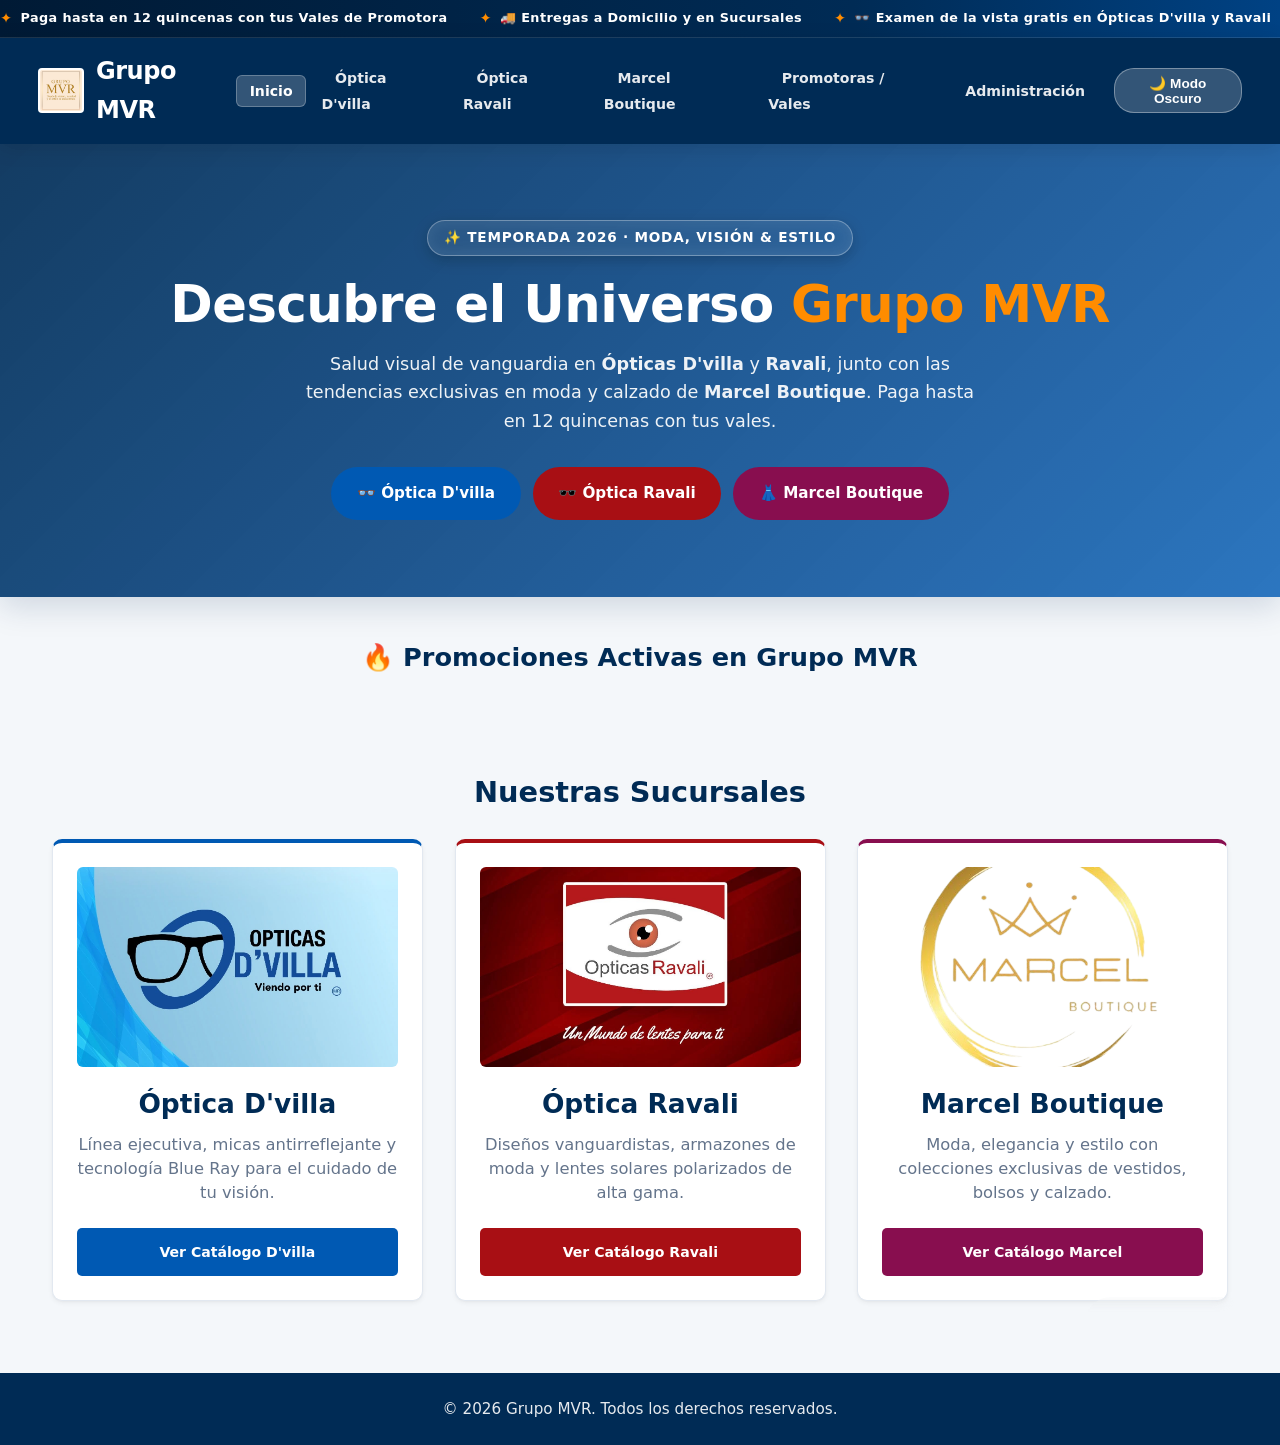
==== commit 2d61e754: "Eliminada la barra de menus inferior de todas las divisiones y version v3.2" ====
--- a/index.html
+++ b/index.html
@@ -6,7 +6,7 @@
     <title>Grupo MVR | Inicio</title>
     <link rel="manifest" href="manifest.json">
     <meta name="theme-color" content="#002b55">
-    <link rel="stylesheet" href="CSS/opticas-styles.css?v=3.1">
+    <link rel="stylesheet" href="CSS/opticas-styles.css?v=3.2">
 </head>
 <body>
 
@@ -138,7 +138,7 @@
     </footer>
 
     <!-- SCRIPT CENTRALIZADO Y CARGA DE PROMOS EN EL INICIO -->
-    <script src="js/api.js?v=3.1"></script>
+    <script src="js/api.js?v=3.2"></script>
     <script>
         window.addEventListener('DOMContentLoaded', async () => {
             const contenedor = document.getElementById('contenedorPromosInicio');
--- a/CSS/opticas-styles.css
+++ b/CSS/opticas-styles.css
@@ -2629,109 +2629,10 @@
     transform: scale(1.05);
 }
 
-.mobile-bottom-nav {
-    display: none;
-}
-
-@media screen and (max-width: 768px) {
-    .mobile-bottom-nav {
-        display: flex;
-        position: fixed;
-        bottom: 0;
-        left: 0;
-        right: 0;
-        height: 62px;
-        background: rgba(255, 255, 255, 0.95);
-        backdrop-filter: blur(18px);
-        -webkit-backdrop-filter: blur(18px);
-        border-top: 1px solid var(--color-border);
-        z-index: 1500;
-        justify-content: space-around;
-        align-items: center;
-        box-shadow: 0 -4px 20px rgba(0, 0, 0, 0.1);
-        padding: 0 4px;
-    }
-
-    [data-theme="dark"] .mobile-bottom-nav {
-        background: rgba(11, 19, 41, 0.95);
-        border-top-color: #1e294b;
-    }
-
-    .bottom-nav-item {
-        display: flex;
-        flex-direction: column;
-        align-items: center;
-        justify-content: center;
-        position: relative;
-        text-decoration: none;
-        color: var(--color-text-muted);
-        font-size: 0.72rem;
-        font-weight: 700;
-        transition: all var(--duration-fast);
-        padding: 4px 8px;
-        border-radius: 8px;
-        min-width: 54px;
-    }
-
-    .bottom-nav-item.activo,
-    .bottom-nav-item:hover {
-        color: var(--color-primary);
-    }
-
-    .bottom-nav-icon {
-        font-size: 1.3rem;
-        line-height: 1;
-        margin-bottom: 2px;
-    }
-
-    .nav-badge-count {
-        position: absolute;
-        top: 2px;
-        right: 8px;
-        background: #e11d48;
-        color: #ffffff;
-        font-size: 0.65rem;
-        font-weight: 900;
-        padding: 1px 5px;
-        border-radius: 10px;
-        min-width: 16px;
-        text-align: center;
-        line-height: 14px;
-        border: 1.5px solid #ffffff;
-    }
-
-    /* Ocultar botones flotantes redundantes que se enciman en celular */
-    .btn-flotante-carrito, #btnFlotanteCarrito,
-    .btn-flotante-fav, #btnFlotanteFav,
-    .speed-dial-container, #mvrSpeedDial,
-    .btn-whatsapp-soporte {
-        display: none !important;
-    }
-
-    /* Mostrar exclusivamente el botón moderno de WhatsApp en el panel de Promotoras */
-    body.pagina-promotoras .speed-dial-container,
-    body.pagina-promotoras #mvrSpeedDial {
-        display: flex !important;
-        bottom: 20px !important;
-        right: 20px !important;
-    }
-
-    /* Ocultar la barra inferior de catálogo en Promotoras y Admin */
-    body.pagina-promotoras .mobile-bottom-nav,
-    body.pagina-admin .mobile-bottom-nav {
-        display: none !important;
-    }
-
-    /* Padding inferior normal en Promotoras y Admin */
-    body.pagina-promotoras,
-    body.pagina-admin {
-        padding-bottom: 20px !important;
-    }
-
-    /* Padding extra inferior en catálogos para que el dock no tape contenido */
-    body:not(.pagina-promotoras):not(.pagina-admin) {
-        padding-bottom: 75px !important;
-    }
+.mobile-bottom-nav,
+#mvrMobileBottomNav {
+    display: none !important;
+}
 
     .modal-quick-view-card {
         grid-template-columns: 1fr !important;
@@ -3749,11 +3650,6 @@
         bottom: 20px !important;
         right: 18px !important;
     }
-
-    /* 12. Padding inferior de seguridad en catálogos por el dock inferior */
-    body.pagina-catalogo, body.pagina-inicio {
-        padding-bottom: 75px !important;
-    }
 }
 
 /* SMARTPHONES ULTRA-COMPACTOS (<= 420px) */
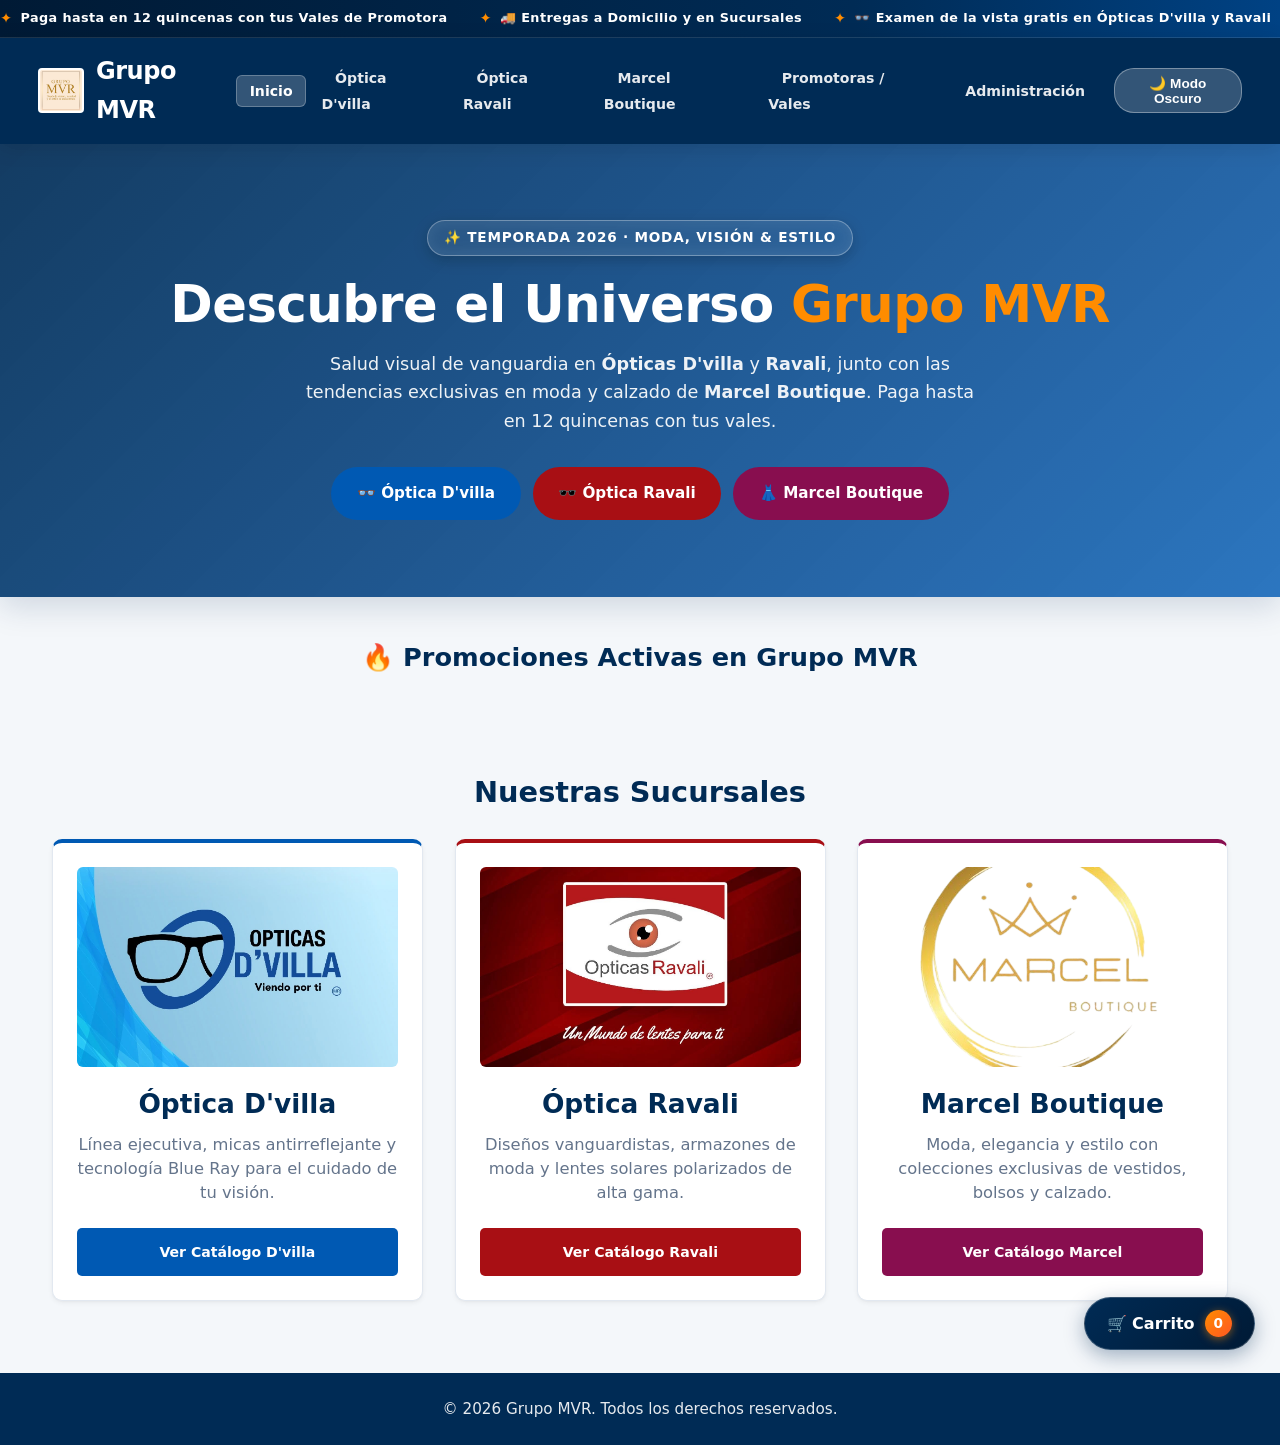
==== commit c766ae41: "Control interactivo de tallas disponibles y agotadas con resurtido dinámico v3.3" ====
--- a/index.html
+++ b/index.html
@@ -6,7 +6,7 @@
     <title>Grupo MVR | Inicio</title>
     <link rel="manifest" href="manifest.json">
     <meta name="theme-color" content="#002b55">
-    <link rel="stylesheet" href="CSS/opticas-styles.css?v=3.2">
+    <link rel="stylesheet" href="CSS/opticas-styles.css?v=3.3">
 </head>
 <body>
 
@@ -138,7 +138,7 @@
     </footer>
 
     <!-- SCRIPT CENTRALIZADO Y CARGA DE PROMOS EN EL INICIO -->
-    <script src="js/api.js?v=3.2"></script>
+    <script src="js/api.js?v=3.3"></script>
     <script>
         window.addEventListener('DOMContentLoaded', async () => {
             const contenedor = document.getElementById('contenedorPromosInicio');
--- a/CSS/opticas-styles.css
+++ b/CSS/opticas-styles.css
@@ -1276,8 +1276,65 @@
     box-shadow: 0 4px 10px rgba(var(--color-primary-rgb), 0.3);
 }
 
-.btn-talla:active {
-    transform: scale(0.94);
+/* Estilo distintivo para Talla Agotada */
+.btn-talla.agotada {
+    background: #f8fafc;
+    color: #94a3b8;
+    border: 1.5px dashed #fca5a5;
+    text-decoration: line-through;
+    text-decoration-color: #ef4444;
+    text-decoration-thickness: 2px;
+    cursor: pointer;
+    opacity: 0.85;
+    position: relative;
+}
+
+[data-theme="dark"] .btn-talla.agotada {
+    background: #111b33;
+    color: #64748b;
+    border-color: #7f1d1d;
+    text-decoration-color: #f87171;
+}
+
+.btn-talla.agotada:hover {
+    background: #fff5f5;
+    border-color: #ef4444;
+    color: #dc2626;
+    transform: translateY(-2px);
+    box-shadow: 0 3px 8px rgba(239, 68, 68, 0.15);
+}
+
+[data-theme="dark"] .btn-talla.agotada:hover {
+    background: #221217;
+    border-color: #ef4444;
+    color: #fca5a5;
+}
+
+.btn-talla.agotada.activo {
+    background: #fee2e2;
+    color: #991b1b;
+    border: 1.5px solid #dc2626;
+    transform: scale(1.06);
+    box-shadow: 0 4px 10px rgba(220, 38, 38, 0.25);
+    text-decoration-color: #991b1b;
+}
+
+[data-theme="dark"] .btn-talla.agotada.activo {
+    background: #450a0a;
+    color: #fecaca;
+    border-color: #ef4444;
+}
+
+.talla-estado-indicador {
+    font-size: 0.78rem;
+    font-weight: 700;
+    margin-left: 4px;
+}
+.talla-estado-indicador.disponible {
+    color: #16a34a;
+}
+.talla-estado-indicador.agotada {
+    color: #dc2626;
 }
 
 .badge-talla {
@@ -2638,7 +2695,6 @@
         grid-template-columns: 1fr !important;
         gap: 1rem !important;
     }
-}
 
 /* --------------------------------------------------------------------------
    15. RESPONSIVIDAD Y MEDIA QUERIES
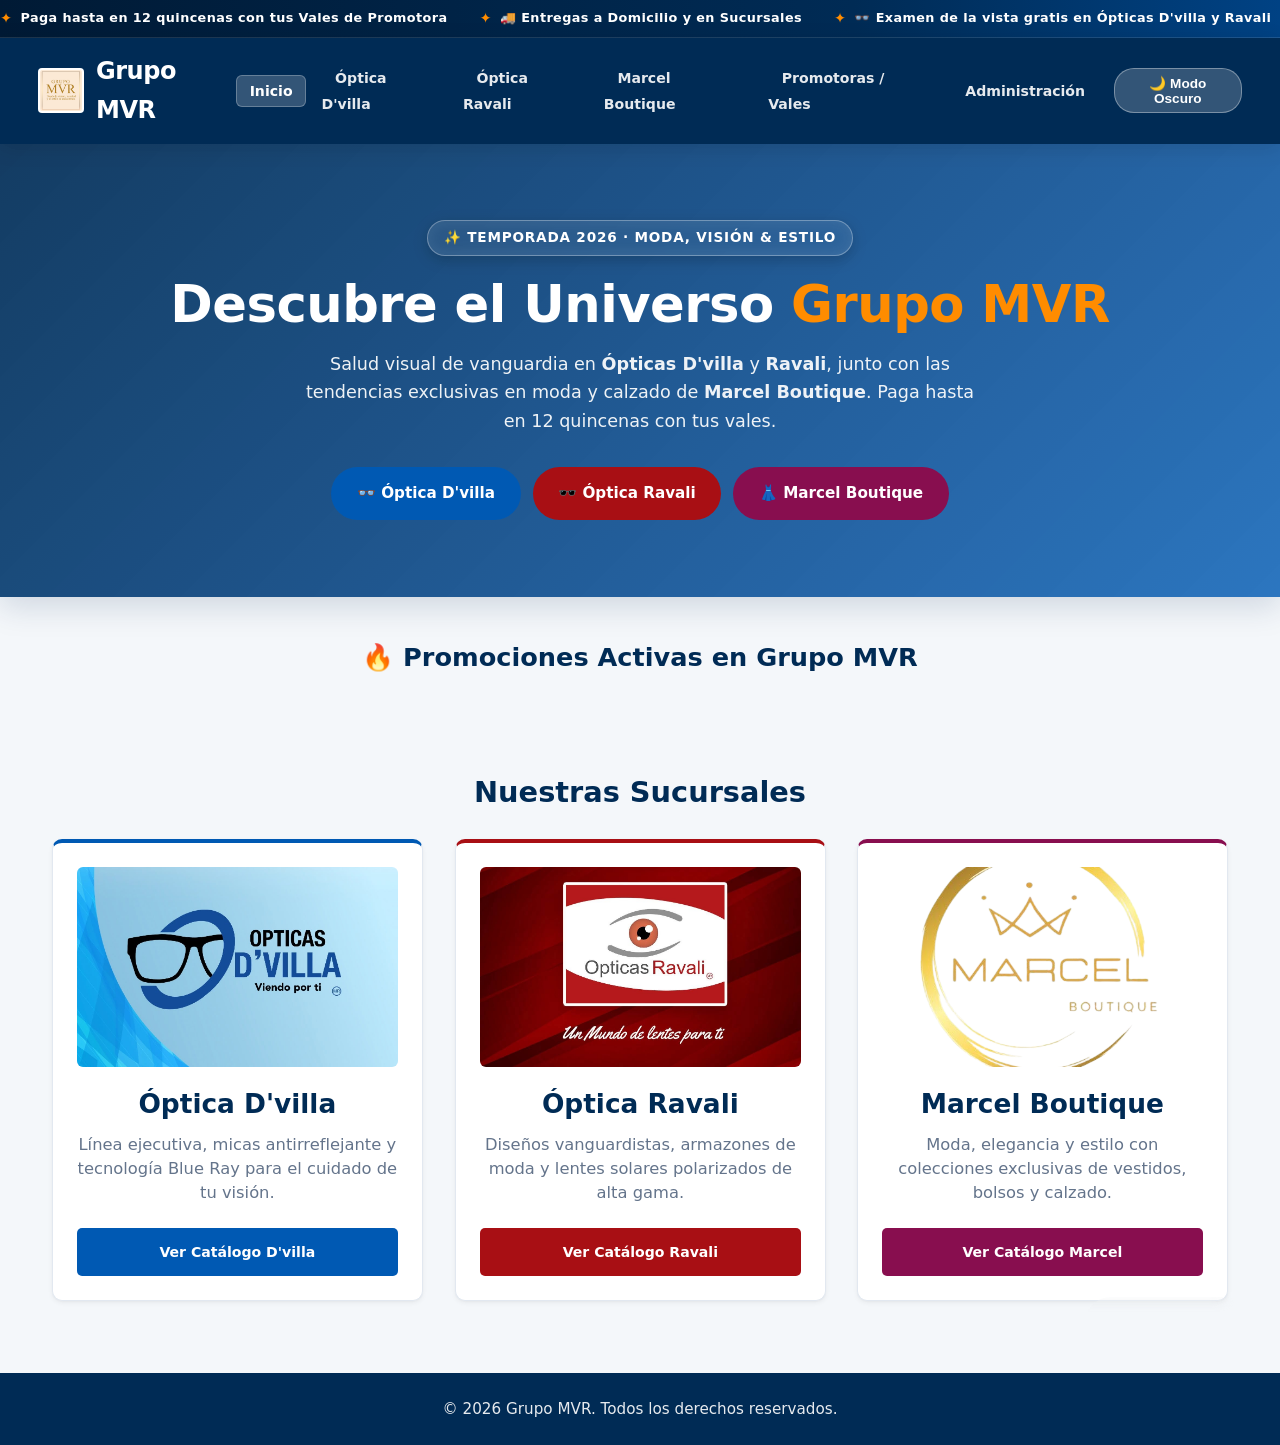
==== commit 538ecab6: "Retirada la opcion de solicitar resurtido por whatsapp y actualizados botones de agotado v3.5" ====
--- a/index.html
+++ b/index.html
@@ -6,7 +6,7 @@
     <title>Grupo MVR | Inicio</title>
     <link rel="manifest" href="manifest.json">
     <meta name="theme-color" content="#002b55">
-    <link rel="stylesheet" href="CSS/opticas-styles.css?v=3.3">
+    <link rel="stylesheet" href="CSS/opticas-styles.css?v=3.5">
 </head>
 <body>
 
@@ -138,7 +138,7 @@
     </footer>
 
     <!-- SCRIPT CENTRALIZADO Y CARGA DE PROMOS EN EL INICIO -->
-    <script src="js/api.js?v=3.3"></script>
+    <script src="js/api.js?v=3.5"></script>
     <script>
         window.addEventListener('DOMContentLoaded', async () => {
             const contenedor = document.getElementById('contenedorPromosInicio');
--- a/CSS/opticas-styles.css
+++ b/CSS/opticas-styles.css
@@ -1964,22 +1964,54 @@
     background: #25d366;
     color: #ffffff;
     border: none;
-    padding: 0.4rem 0.75rem;
+    padding: 0.45rem 0.85rem;
     border-radius: var(--radius-sm);
-    font-size: 0.8rem;
+    font-size: 0.82rem;
     font-weight: 700;
     cursor: pointer;
     display: inline-flex;
     align-items: center;
-    gap: 4px;
+    justify-content: center;
+    gap: 6px;
     text-decoration: none;
-    transition: transform var(--duration-fast) var(--ease-spring), background var(--duration-fast);
+    transition: transform var(--duration-fast) var(--ease-spring), background var(--duration-fast), box-shadow var(--duration-fast);
+    box-shadow: 0 2px 6px rgba(37, 211, 102, 0.25);
+    white-space: nowrap;
 }
 
 .btn-wsp-recordatorio:hover {
     background: #1eb956;
     transform: translateY(-2px);
-    box-shadow: 0 4px 10px rgba(37, 211, 102, 0.35);
+    box-shadow: 0 4px 12px rgba(37, 211, 102, 0.4);
+    color: #ffffff;
+}
+
+.btn-wsp-recordatorio:active {
+    transform: translateY(0);
+}
+
+.badge-talla-admin {
+    display: inline-flex;
+    align-items: center;
+    padding: 2px 6px;
+    font-size: 0.72rem;
+    font-weight: 700;
+    border-radius: 4px;
+    margin: 1px;
+}
+
+.badge-talla-admin.disponible {
+    background: #ecfdf5;
+    color: #065f46;
+    border: 1px solid #a7f3d0;
+}
+
+.badge-talla-admin.agotada {
+    background: #fef2f2;
+    color: #dc2626;
+    border: 1px dashed #fca5a5;
+    text-decoration: line-through;
+    opacity: 0.85;
 }
 
 /* --------------------------------------------------------------------------
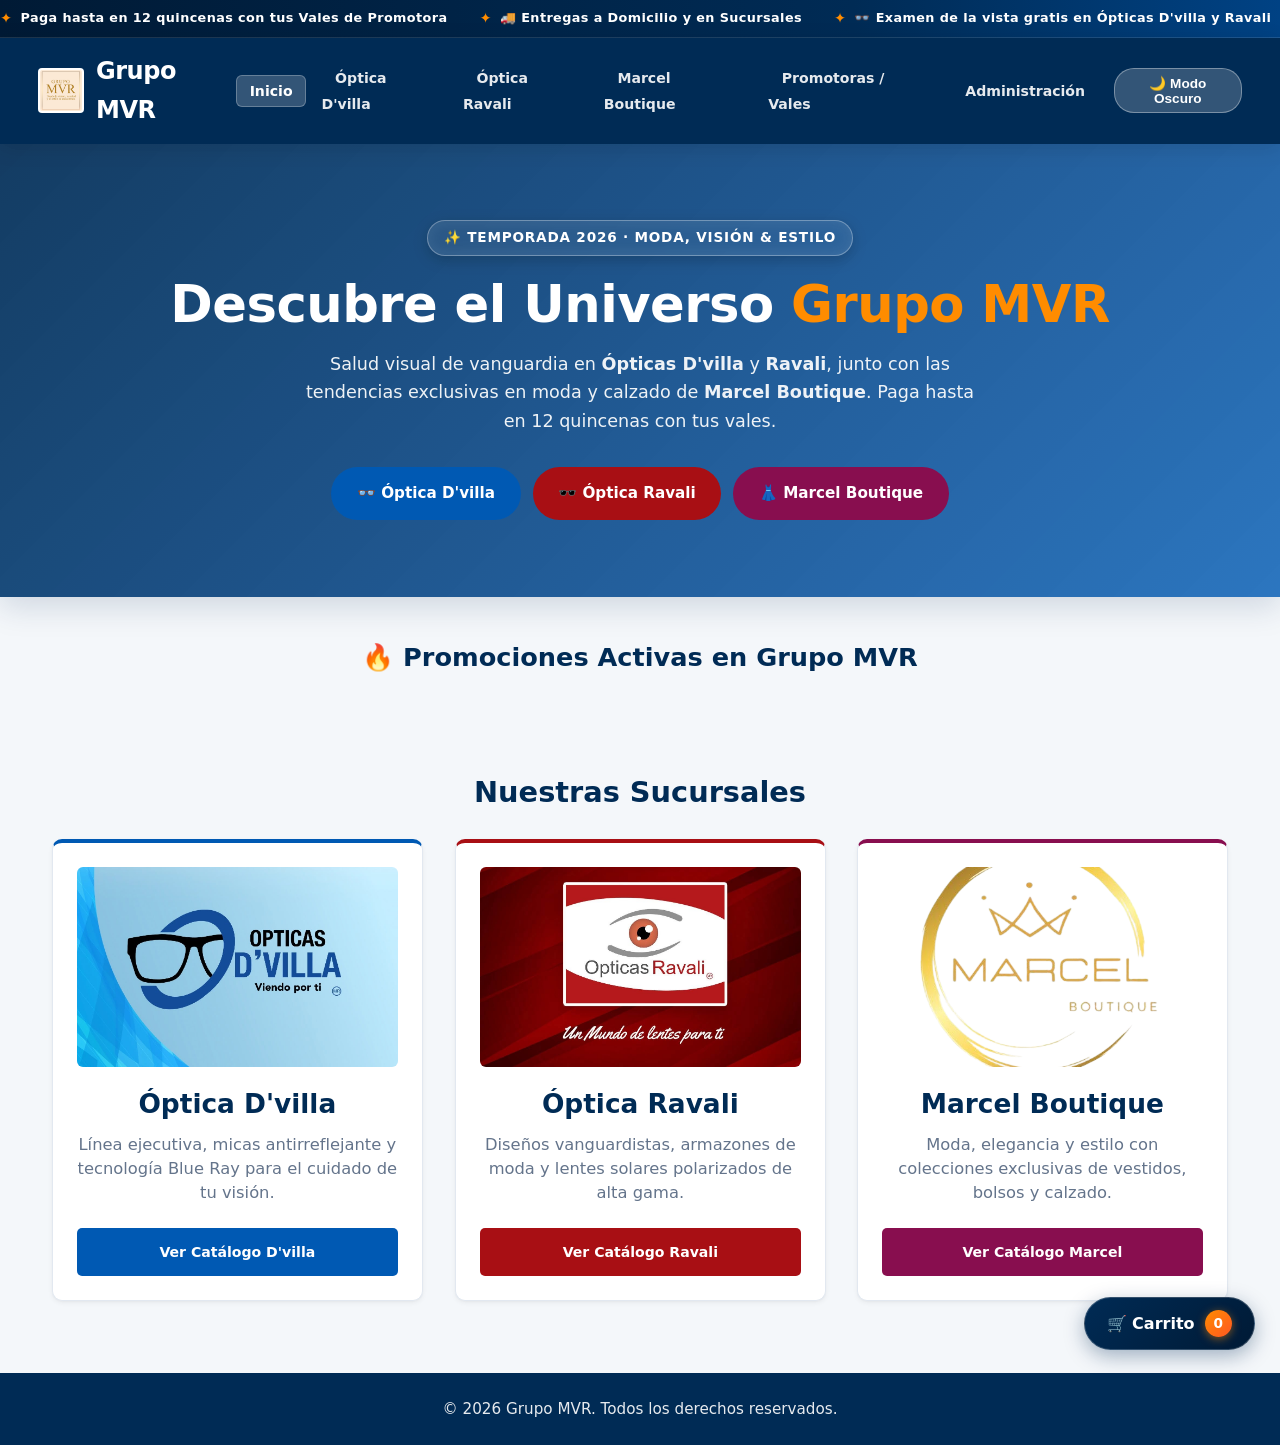
==== commit cfa632fb: "Sincronizacion de nueva API nube y motor de descarga de imagenes movil para vales v4.0" ====
--- a/index.html
+++ b/index.html
@@ -6,7 +6,7 @@
     <title>Grupo MVR | Inicio</title>
     <link rel="manifest" href="manifest.json">
     <meta name="theme-color" content="#002b55">
-    <link rel="stylesheet" href="CSS/opticas-styles.css?v=3.5">
+    <link rel="stylesheet" href="CSS/opticas-styles.css?v=4.0">
 </head>
 <body>
 
@@ -138,7 +138,7 @@
     </footer>
 
     <!-- SCRIPT CENTRALIZADO Y CARGA DE PROMOS EN EL INICIO -->
-    <script src="js/api.js?v=3.5"></script>
+    <script src="js/api.js?v=4.0"></script>
     <script>
         window.addEventListener('DOMContentLoaded', async () => {
             const contenedor = document.getElementById('contenedorPromosInicio');
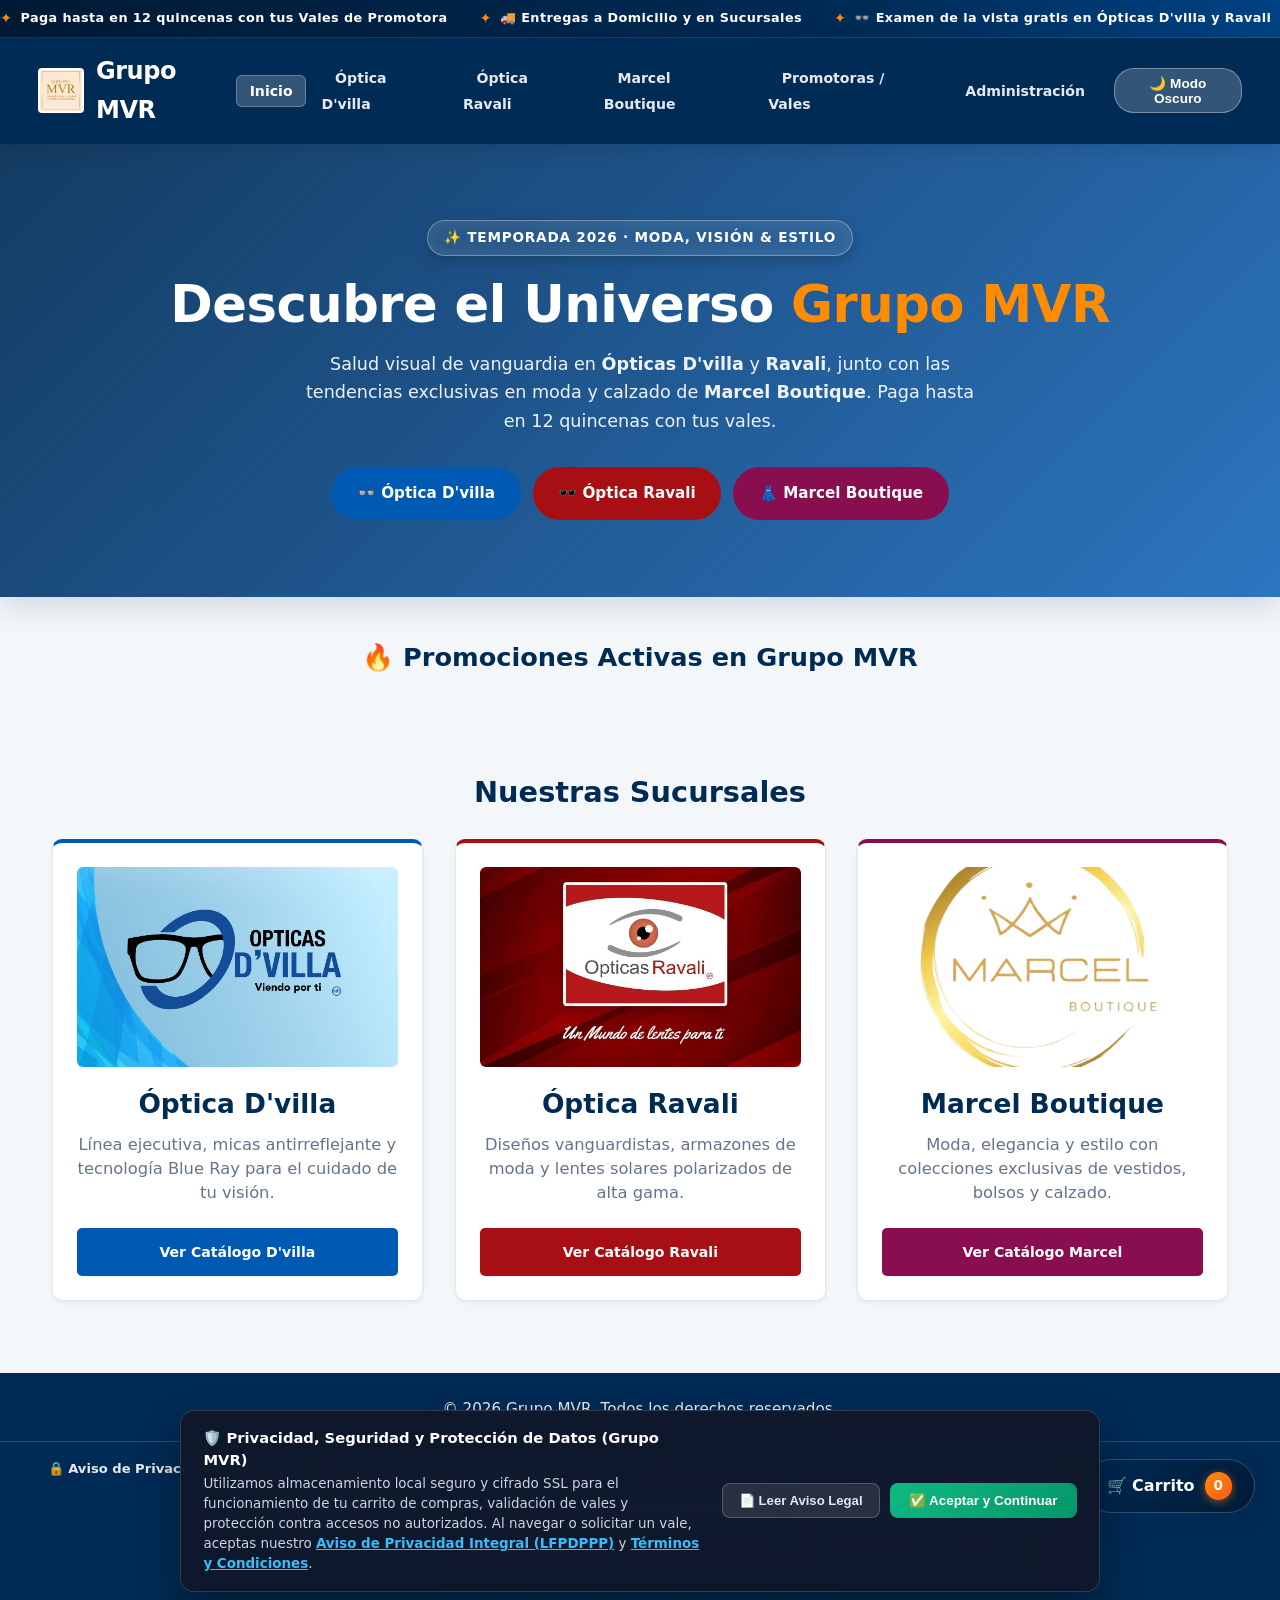
==== commit e6a395c7: "Actualizacion de cambios" ====
--- a/index.html
+++ b/index.html
@@ -3,10 +3,12 @@
 <head>
     <meta charset="UTF-8">
     <meta name="viewport" content="width=device-width, initial-scale=1.0">
+    <meta name="referrer" content="strict-origin-when-cross-origin">
+    <meta http-equiv="X-Content-Type-Options" content="nosniff">
     <title>Grupo MVR | Inicio</title>
     <link rel="manifest" href="manifest.json">
     <meta name="theme-color" content="#002b55">
-    <link rel="stylesheet" href="CSS/opticas-styles.css?v=4.0">
+    <link rel="stylesheet" href="CSS/opticas-styles.css?v=4.5">
 </head>
 <body>
 
@@ -138,7 +140,7 @@
     </footer>
 
     <!-- SCRIPT CENTRALIZADO Y CARGA DE PROMOS EN EL INICIO -->
-    <script src="js/api.js?v=4.0"></script>
+    <script src="js/api.js?v=4.5"></script>
     <script>
         window.addEventListener('DOMContentLoaded', async () => {
             const contenedor = document.getElementById('contenedorPromosInicio');
--- a/CSS/opticas-styles.css
+++ b/CSS/opticas-styles.css
@@ -3758,11 +3758,259 @@
    -------------------------------------------------------------------------- */
 @media print {
     body { background: #ffffff !important; color: #000000 !important; animation: none !important; }
-    header, footer, .hero, #valeForm, .login-promotora-container, .btn-whatsapp, .btn-whatsapp-soporte, .btn-flotante-carrito, #btnFlotanteCarrito, .btn-flotante-fav, #mvrSpeedDial, #mvrMobileBottomNav, #mvrTickerTape, .floating-compare-bar, .pwa-install-banner, .no-print { 
+    header, footer, .hero, #valeForm, .login-promotora-container, .btn-whatsapp, .btn-whatsapp-soporte, .btn-flotante-carrito, #btnFlotanteCarrito, .btn-flotante-fav, #mvrSpeedDial, #mvrMobileBottomNav, #mvrTickerTape, .floating-compare-bar, .pwa-install-banner, #mvrCookieBanner, .no-print { 
         display: none !important; 
     }
     body.imprimiendo-vale .cartera-container { display: none !important; }
     body.imprimiendo-vale .form-container { box-shadow: none !important; border: none !important; margin: 0 !important; width: 100% !important; }
     body.imprimiendo-cartera .form-container { display: none !important; }
     body.imprimiendo-cartera .cartera-container { box-shadow: none !important; border: none !important; margin: 0 !important; width: 100% !important; }
-}+}
+
+/* --------------------------------------------------------------------------
+   40. BLINDAJE DE SEGURIDAD Y CUMPLIMIENTO LEGAL (LFPDPPP / PROFECO / SSL)
+   -------------------------------------------------------------------------- */
+/* Banner de Privacidad y Cookies */
+.mvr-cookie-banner {
+    position: fixed;
+    bottom: 16px;
+    left: 50%;
+    transform: translateX(-50%);
+    width: calc(100% - 32px);
+    max-width: 920px;
+    background: rgba(15, 23, 42, 0.96);
+    backdrop-filter: blur(12px);
+    -webkit-backdrop-filter: blur(12px);
+    color: #f8fafc;
+    padding: 1rem 1.4rem;
+    border-radius: 14px;
+    border: 1px solid rgba(255, 255, 255, 0.15);
+    box-shadow: 0 20px 40px rgba(0, 0, 0, 0.38);
+    z-index: 9998;
+    display: flex;
+    align-items: center;
+    justify-content: space-between;
+    gap: 1.2rem;
+    flex-wrap: wrap;
+    animation: pageFadeIn 0.4s ease;
+}
+
+.mvr-cookie-text {
+    flex: 1;
+    min-width: 260px;
+    font-size: 0.84rem;
+    line-height: 1.5;
+    color: #cbd5e1;
+}
+
+.mvr-cookie-text strong {
+    color: #ffffff;
+    font-size: 0.92rem;
+    display: inline-flex;
+    align-items: center;
+    gap: 6px;
+    margin-bottom: 3px;
+}
+
+.mvr-cookie-text a {
+    color: #38bdf8;
+    text-decoration: underline;
+    cursor: pointer;
+    font-weight: 700;
+}
+
+.mvr-cookie-actions {
+    display: flex;
+    gap: 10px;
+    align-items: center;
+    flex-wrap: wrap;
+}
+
+.btn-cookie-accept {
+    background: linear-gradient(135deg, #10b981, #059669);
+    color: #ffffff;
+    border: none;
+    padding: 0.6rem 1.2rem;
+    border-radius: 8px;
+    font-weight: 800;
+    font-size: 0.84rem;
+    cursor: pointer;
+    transition: transform 0.2s ease, box-shadow 0.2s ease;
+}
+
+.btn-cookie-accept:hover {
+    transform: translateY(-1px);
+    box-shadow: 0 4px 12px rgba(16, 185, 129, 0.4);
+}
+
+.btn-cookie-legal {
+    background: rgba(255, 255, 255, 0.1);
+    color: #e2e8f0;
+    border: 1px solid rgba(255, 255, 255, 0.2);
+    padding: 0.58rem 1rem;
+    border-radius: 8px;
+    font-weight: 700;
+    font-size: 0.82rem;
+    cursor: pointer;
+    transition: background 0.2s ease;
+}
+
+.btn-cookie-legal:hover {
+    background: rgba(255, 255, 255, 0.18);
+}
+
+/* Enlaces Legales y Sellos de Seguridad en el Footer */
+.footer-legal-bar {
+    margin-top: 1.2rem;
+    padding-top: 1rem;
+    border-top: 1px solid rgba(255, 255, 255, 0.15);
+    display: flex;
+    flex-direction: column;
+    align-items: center;
+    gap: 0.7rem;
+    font-size: 0.82rem;
+}
+
+.footer-legal-links {
+    display: flex;
+    flex-wrap: wrap;
+    justify-content: center;
+    gap: 12px 20px;
+}
+
+.footer-legal-links a {
+    color: rgba(255, 255, 255, 0.9);
+    text-decoration: none;
+    font-weight: 600;
+    cursor: pointer;
+    display: inline-flex;
+    align-items: center;
+    gap: 5px;
+    transition: color 0.2s ease, transform 0.2s ease;
+}
+
+.footer-legal-links a:hover {
+    color: #ff8c00;
+    transform: translateY(-1px);
+    text-decoration: underline;
+}
+
+.footer-security-badges {
+    display: flex;
+    flex-wrap: wrap;
+    justify-content: center;
+    gap: 8px;
+    margin-top: 4px;
+}
+
+.badge-security-seal {
+    background: rgba(255, 255, 255, 0.12);
+    border: 1px solid rgba(255, 255, 255, 0.22);
+    color: #f8fafc;
+    padding: 4px 10px;
+    border-radius: 20px;
+    font-size: 0.74rem;
+    font-weight: 700;
+    display: inline-flex;
+    align-items: center;
+    gap: 5px;
+}
+
+/* Modal Centro Legal y de Privacidad */
+.legal-modal-tabs {
+    display: flex;
+    gap: 6px;
+    overflow-x: auto;
+    border-bottom: 2px solid #e2e8f0;
+    padding-bottom: 10px;
+    margin-bottom: 1rem;
+}
+
+.legal-tab-btn {
+    background: #f1f5f9;
+    color: #475569;
+    border: 1px solid #cbd5e1;
+    padding: 0.55rem 0.9rem;
+    border-radius: 8px;
+    font-size: 0.82rem;
+    font-weight: 700;
+    cursor: pointer;
+    white-space: nowrap;
+    transition: all 0.2s ease;
+}
+
+.legal-tab-btn.activo {
+    background: #002b55;
+    color: #ffffff;
+    border-color: #002b55;
+}
+
+.legal-doc-body {
+    max-height: 58vh;
+    overflow-y: auto;
+    padding-right: 8px;
+    font-size: 0.88rem;
+    line-height: 1.65;
+    color: #334155;
+    text-align: left;
+}
+
+.legal-doc-body h4 {
+    color: #002b55;
+    margin: 1rem 0 0.4rem 0;
+    font-size: 1rem;
+    border-left: 3px solid #0059b3;
+    padding-left: 8px;
+}
+
+.legal-doc-body ul {
+    padding-left: 1.2rem;
+    margin: 0.4rem 0;
+}
+
+.legal-doc-body li {
+    margin-bottom: 0.35rem;
+}
+
+/* Casilla de Consentimiento Legal en Formularios */
+.consentimiento-legal-box {
+    background: #f8fafc;
+    border: 1.5px solid #cbd5e1;
+    border-radius: 8px;
+    padding: 0.85rem 1rem;
+    margin-top: 1rem;
+    font-size: 0.85rem;
+    color: #334155;
+    line-height: 1.45;
+}
+
+.consentimiento-legal-box label {
+    display: flex;
+    align-items: flex-start;
+    gap: 10px;
+    cursor: pointer;
+    font-weight: 600 !important;
+    margin: 0 !important;
+}
+
+.consentimiento-legal-box input[type="checkbox"] {
+    width: 18px !important;
+    height: 18px !important;
+    min-height: 18px !important;
+    margin-top: 2px;
+    accent-color: #0059b3;
+    cursor: pointer;
+    flex-shrink: 0;
+}
+
+/* Honeypot invisible anti-bots */
+.mvr-hp-trap {
+    position: absolute !important;
+    left: -9999px !important;
+    top: -9999px !important;
+    opacity: 0 !important;
+    height: 0 !important;
+    width: 0 !important;
+    z-index: -1 !important;
+    pointer-events: none !important;
+}
